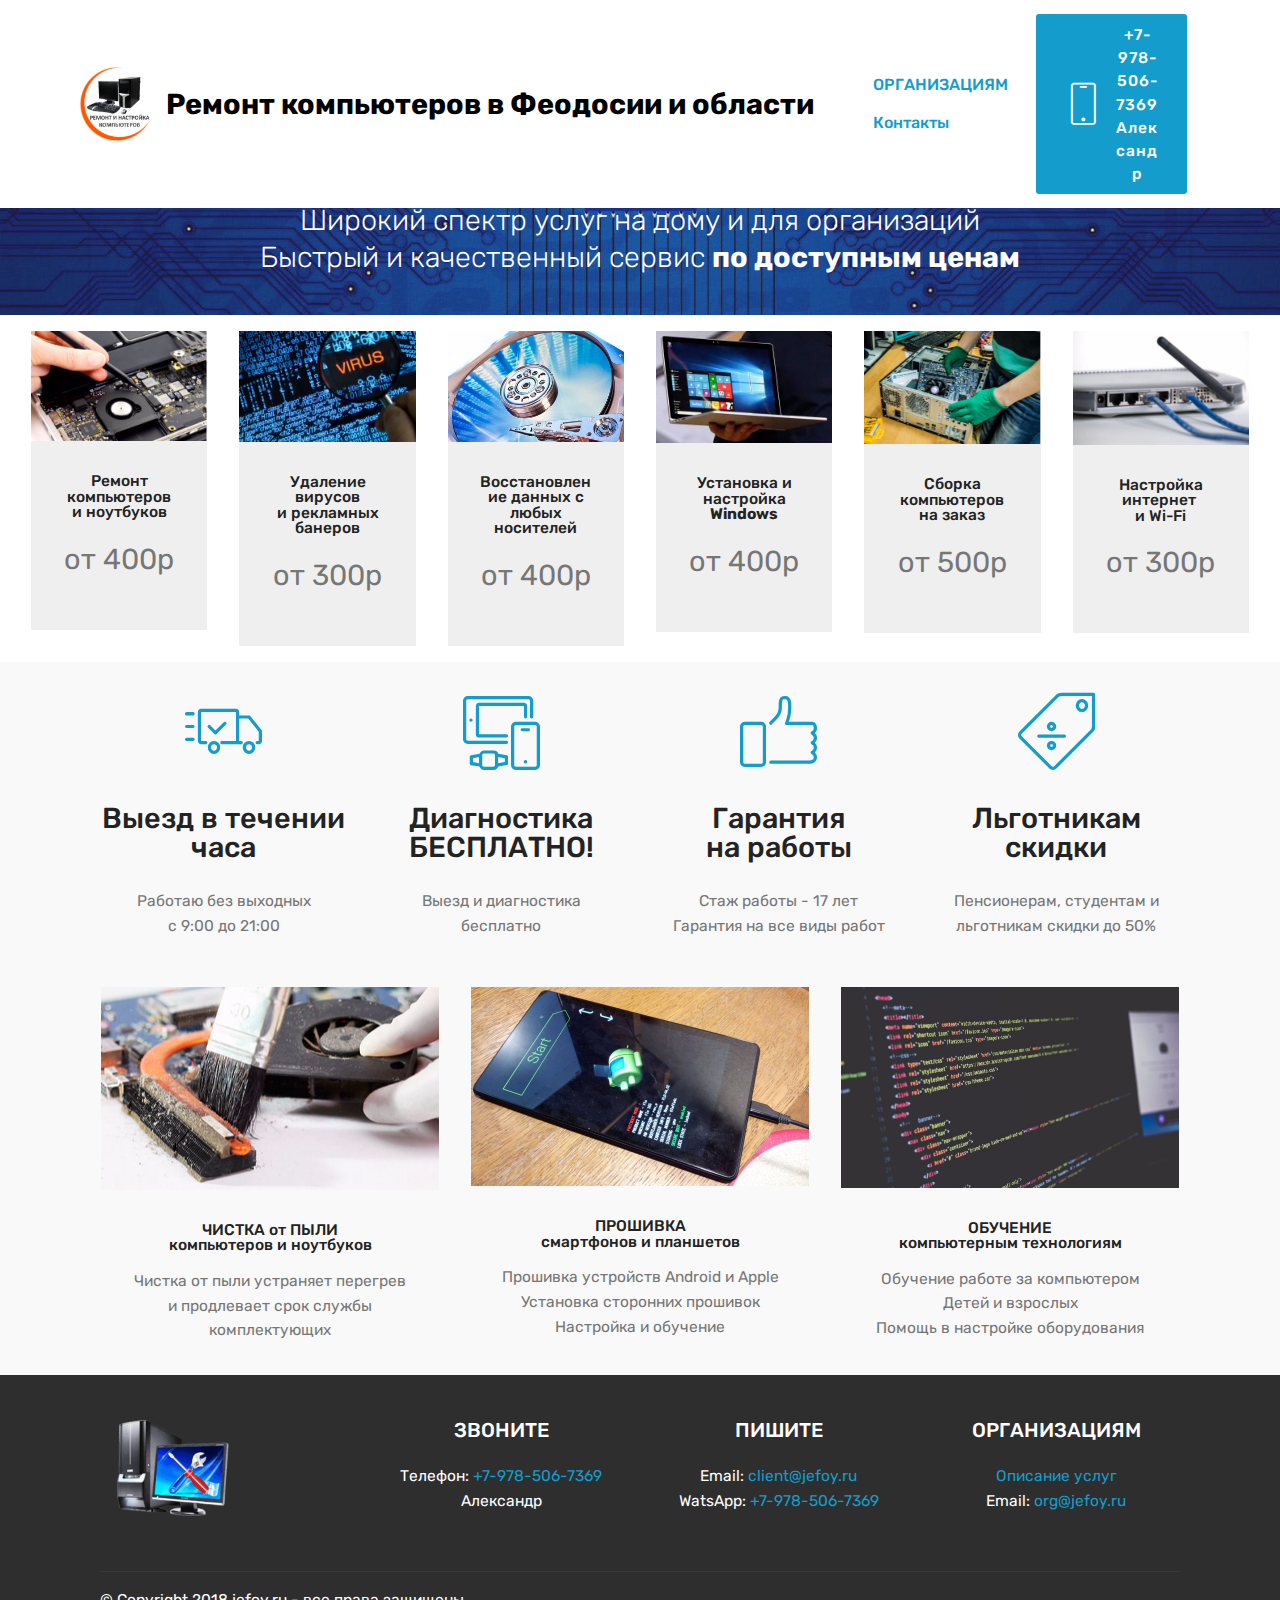
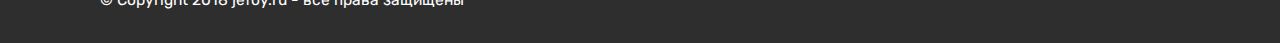
==== index.html @ a914d014 "1" ====
<!DOCTYPE html>
<html >
<head>
  <!-- Site made with Mobirise Website Builder v4.8.7, https://mobirise.com -->
  <meta charset="UTF-8">
  <meta http-equiv="X-UA-Compatible" content="IE=edge">
  <meta name="generator" content="Mobirise v4.8.7, mobirise.com">
  <meta name="viewport" content="width=device-width, initial-scale=1, minimum-scale=1">
  <link rel="shortcut icon" href="assets/images/1-remont-122x122.jpg" type="image/x-icon">
  <meta name="description" content="Компьютерная помощь в Феодосии
Скорая компьютерная помощь
Компьютерный мастер">
  <title>Компьютерная помощь</title>
  <link rel="stylesheet" href="assets/web/assets/mobirise-icons/mobirise-icons.css">
  <link rel="stylesheet" href="assets/tether/tether.min.css">
  <link rel="stylesheet" href="assets/bootstrap/css/bootstrap.min.css">
  <link rel="stylesheet" href="assets/bootstrap/css/bootstrap-grid.min.css">
  <link rel="stylesheet" href="assets/bootstrap/css/bootstrap-reboot.min.css">
  <link rel="stylesheet" href="assets/dropdown/css/style.css">
  <link rel="stylesheet" href="assets/socicon/css/styles.css">
  <link rel="stylesheet" href="assets/theme/css/style.css">
  <link rel="stylesheet" href="assets/mobirise/css/mbr-additional.css" type="text/css">
  
  
  
</head>
<body>
  <section class="menu cid-rbmRLAgHKA" once="menu" id="menu2-8">

    

    <nav class="navbar navbar-expand beta-menu navbar-dropdown align-items-center navbar-toggleable-sm">
        <button class="navbar-toggler navbar-toggler-right" type="button" data-toggle="collapse" data-target="#navbarSupportedContent" aria-controls="navbarSupportedContent" aria-expanded="false" aria-label="Toggle navigation">
            <div class="hamburger">
                <span></span>
                <span></span>
                <span></span>
                <span></span>
            </div>
        </button>
        <div class="menu-logo">
            <div class="navbar-brand">
                <span class="navbar-logo">
                    <a href="http://jefoy.ru">
                        <img src="assets/images/1-remont-122x122.jpg" alt="Компьютерный мастер" title="" style="height: 4.6rem;">
                    </a>
                </span>
                <span class="navbar-caption-wrap"><a class="navbar-caption text-black display-5" href="http://jefoy.ru">Ремонт компьютеров в Феодосии и области</a></span>
            </div>
        </div>
        <div class="collapse navbar-collapse" id="navbarSupportedContent">
            <ul class="navbar-nav nav-dropdown" data-app-modern-menu="true"><li class="nav-item"><a class="nav-link link text-primary display-4" href="org.html">ОРГАНИЗАЦИЯМ<strong></strong></a></li><li class="nav-item">
                    <a class="nav-link link text-primary display-4" href="#bottom">Контакты</a>
                </li></ul>
            <div class="navbar-buttons mbr-section-btn"><a class="btn btn-sm btn-primary display-7" href="tel:+1-234-567-8901"><span class="mbri-mobile mbr-iconfont mbr-iconfont-btn" style="font-size: 42px;"></span>
                    
                    +7-978-506-7369<br>Александр<br></a></div>
        </div>
    </nav>
</section>

<section class="engine"><a href="https://mobirise.info/e">make a website for free</a></section><section class="header1 cid-rbncjBD2Tp" id="header1-g">

    

    <div class="mbr-overlay" style="opacity: 0.2; background-color: rgb(118, 118, 118);">
    </div>

    <div class="container">
        <div class="row justify-content-md-center">
            <div class="mbr-white col-md-10">
                <h1 class="mbr-section-title align-center mbr-bold pb-3 mbr-fonts-style display-2">
                    Частный компьютерный мастер&nbsp;</h1>
                <h3 class="mbr-section-subtitle align-center mbr-light pb-3 mbr-fonts-style display-5">Широкий спектр услуг на дому и для организаций<br>Быстрый и качественный сервис <strong>по доступным ценам</strong><br></h3>
                
                
            </div>
        </div>
    </div>

</section>

<section class="features17 cid-rbmT1hkHRQ" id="features17-a">
    
    

    
    <div class="container-fluid">
        <div class="media-container-row">
            <div class="card p-3 col-12 col-md-6 col-lg-2">
                <div class="card-wrapper">
                    <div class="card-img">
                        <img src="assets/images/remont-noutbuka-1-438x314.jpg" alt="Mobirise" title="">
                    </div>
                    <div class="card-box">
                        <h4 class="card-title pb-3 mbr-fonts-style display-7">
                            Ремонт компьютеров<br>и ноутбуков</h4>
                        <p class="mbr-text mbr-fonts-style display-5">от 400р</p>
                    </div>
                </div>
            </div>

            <div class="card p-3 col-12 col-md-6 col-lg-2">
                <div class="card-wrapper">
                    <div class="card-img">
                        <img src="assets/images/udalenie-virusov-438x274.jpg" alt="Mobirise" title="">
                    </div>
                    <div class="card-box">
                        <h4 class="card-title pb-3 mbr-fonts-style display-7">Удаление вирусов<br>и рекламных банеров</h4>
                        <p class="mbr-text mbr-fonts-style display-5">от 300р</p>
                    </div>
                </div>
            </div>

            <div class="card p-3 col-12 col-md-6 col-lg-2">
                <div class="card-wrapper">
                    <div class="card-img">
                        <img src="assets/images/vosstanovlenie-dannyh-posle-formatirovaniya-1-336x224.jpg" alt="Mobirise" title="">
                    </div>
                    <div class="card-box">
                        <h4 class="card-title pb-3 mbr-fonts-style display-7">
                            Восстановление данных с любых носителей</h4>
                        <p class="mbr-text mbr-fonts-style display-5">от 400р<br></p>
                    </div>
                </div>
            </div>

            <div class="card p-3 col-12 col-md-6 col-lg-2">
                <div class="card-wrapper">
                    <div class="card-img">
                        <img src="assets/images/mobile-high-1q9-1-438x292.jpg" alt="Mobirise" title="">
                    </div>
                    <div class="card-box">
                        <h4 class="card-title pb-3 mbr-fonts-style display-7">
                            Установка и настройка <br><strong>Windows</strong></h4>
                        <p class="mbr-text mbr-fonts-style display-5">
                           от 400р</p>
                    </div>
                </div>
            </div>
            <div class="card p-3 col-12 col-md-6 col-lg-2">
                <div class="card-wrapper">
                    <div class="card-img">
                        <img src="assets/images/66306094-w640-h640-cid226991-pid1381880-fda3c291-8-438x330.jpg" alt="Mobirise" title="">
                    </div>
                    <div class="card-box">
                        <h4 class="card-title pb-3 mbr-fonts-style display-7">Сборка компьютеров<br> на заказ</h4>
                        <p class="mbr-text mbr-fonts-style display-5">
                            от 500р</p>
                    </div>
                </div>
            </div>
            <div class="card p-3 col-12 col-md-6 col-lg-2">
                <div class="card-wrapper">
                    <div class="card-img">
                        <img src="assets/images/home-wifi-router-2-438x298.jpg" alt="Mobirise" title="">
                    </div>
                    <div class="card-box">
                        <h4 class="card-title pb-3 mbr-fonts-style display-7">
                            Настройка интернет&nbsp;<br>и Wi-Fi</h4>
                        <p class="mbr-text mbr-fonts-style display-5">от 300р</p>
                    </div>
                </div>
            </div>
        </div>
    </div>
</section>

<section class="features1 cid-rbn6lUAJ4d" id="features1-e">
    
    

    
    <div class="container">
        <div class="media-container-row">

            <div class="card p-3 col-12 col-md-6 col-lg-3">
                <div class="card-img pb-3">
                    <span class="mbr-iconfont mbri-delivery" style="font-size: 77px;"></span>
                </div>
                <div class="card-box">
                    <h4 class="card-title py-3 mbr-fonts-style display-5">Выезд в течении часа</h4>
                    <p class="mbr-text mbr-fonts-style display-7">Работаю без выходных<br>с 9:00 до 21:00</p>
                </div>
            </div>

            <div class="card p-3 col-12 col-md-6 col-lg-3">
                <div class="card-img pb-3">
                    <span class="mbr-iconfont mbri-devices" style="font-size: 77px;"></span>
                </div>
                <div class="card-box">
                    <h4 class="card-title py-3 mbr-fonts-style display-5">
                        Диагностика<br>БЕСПЛАТНО!</h4>
                    <p class="mbr-text mbr-fonts-style display-7">
                        Выезд и диагностика <br>бесплатно</p>
                </div>
            </div>

            <div class="card p-3 col-12 col-md-6 col-lg-3">
                <div class="card-img pb-3">
                    <span class="mbr-iconfont mbri-like" style="font-size: 77px;"></span>
                </div>
                <div class="card-box">
                    <h4 class="card-title py-3 mbr-fonts-style display-5">
                        Гарантия<br>на работы</h4>
                    <p class="mbr-text mbr-fonts-style display-7">Стаж работы - 17 лет<br>Гарантия на все виды работ</p>
                </div>
            </div>

            <div class="card p-3 col-12 col-md-6 col-lg-3">
                <div class="card-img pb-3">
                    <span class="mbr-iconfont mbri-sale" style="font-size: 77px;"></span>
                </div>
                <div class="card-box">
                    <h4 class="card-title py-3 mbr-fonts-style display-5">
                        Льготникам <br>скидки</h4>
                    <p class="mbr-text mbr-fonts-style display-7">
                       Пенсионерам, студентам и льготникам скидки до 50%</p>
                </div>
            </div>

        </div>

    </div>

</section>

<section class="features2 cid-rbnmAid9f7" id="features2-h">

    

    
    
    <div class="container">
        <div class="media-container-row">
            <div class="card p-3 col-12 col-md-6 col-lg-4">
                <div class="card-wrapper">
                    <div class="card-img">
                        <img src="assets/images/laptop-ciscenje-2-590x300.jpg" alt="Mobirise" title="">
                    </div>
                    <div class="card-box">
                        <h4 class="card-title pb-3 mbr-fonts-style display-7">ЧИСТКА от ПЫЛИ<br>компьютеров и ноутбуков</h4>
                        <p class="mbr-text mbr-fonts-style display-7">Чистка от пыли устраняет перегрев<br>и продлевает срок службы<br>комплектующих</p>
                    </div>
                </div>
            </div>

            <div class="card p-3 col-12 col-md-6 col-lg-4">
                <div class="card-wrapper">
                    <div class="card-img">
                        <img src="assets/images/nexus-fastboot-676x398.jpg" alt="Mobirise" title="">
                    </div>
                    <div class="card-box ">
                        <h4 class="card-title pb-3 mbr-fonts-style display-7">ПРОШИВКА<br>смартфонов и планшетов</h4>
                        <p class="mbr-text mbr-fonts-style display-7">Прошивка устройств Android и Apple<br>Установка сторонних прошивок<br>Настройка и обучение</p>
                    </div>
                </div>
            </div>

            <div class="card p-3 col-12 col-md-6 col-lg-4">
                <div class="card-wrapper">
                    <div class="card-img">
                        <img src="assets/images/03-1.jpg" alt="Mobirise" title="">
                    </div>
                    <div class="card-box">
                        <h4 class="card-title pb-3 mbr-fonts-style display-7">
                            ОБУЧЕНИЕ<br>компьютерным технологиям</h4>
                        <p class="mbr-text mbr-fonts-style display-7">Обучение работе за компьютером<br>Детей и взрослых<br>Помощь в настройке оборудования</p>
                    </div>
                </div>
            </div>

            
        </div>
    </div>
</section>

<section class="cid-rbnVzmNHpx" id="footer1-k">

    

    

    <div class="container">
        <div class="media-container-row content text-white">
            <div class="col-12 col-md-3">
                <div class="media-wrap">
                    <a href="http://jefoy.ru">
                        <img src="assets/images/big-1-206x135.png" alt="Mobirise" title="">
                    </a>
                </div>
            </div>
            <div class="col-12 col-md-3 mbr-fonts-style display-7">
                <h5 class="pb-3">ЗВОНИТЕ</h5>
                <p class="mbr-text">Телефон: <a href="tel:+7-978-506-7369">+7-978-506-7369</a><br>Александр</p>
            </div>
            <div class="col-12 col-md-3 mbr-fonts-style display-7">
                <h5 class="pb-3">
                    ПИШИТЕ</h5>
                <p class="mbr-text">
                    Email: <a href="mailto:client@jefoy.ru">client@jefoy.ru</a><br>WatsApp: <a href="tel:+7-978-506-7369">+7-978-506-7369</a><br><br></p>
            </div>
            <div class="col-12 col-md-3 mbr-fonts-style display-7">
                <h5 class="pb-3">ОРГАНИЗАЦИЯМ</h5>
                <p class="mbr-text"><a href="org.html">Описание услуг</a><br>Email: <a href="mailto:org@jefoy.ru">org@jefoy.ru</a></p>
            </div>
        </div>
        <div class="footer-lower">
            <div class="media-container-row">
                <div class="col-sm-12">
                    <hr>
                </div>
            </div>
            <div class="media-container-row mbr-white">
                <div class="col-sm-6 copyright">
                    <p class="mbr-text mbr-fonts-style display-7">
                        © Copyright 2018 jefoy.ru - все права защищены
                    </p>
                </div>
                <div class="col-md-6">
                    
                </div>
            </div>
        </div>
    </div>
</section>


  <script src="assets/web/assets/jquery/jquery.min.js"></script>
  <script src="assets/popper/popper.min.js"></script>
  <script src="assets/tether/tether.min.js"></script>
  <script src="assets/bootstrap/js/bootstrap.min.js"></script>
  <script src="assets/smoothscroll/smooth-scroll.js"></script>
  <script src="assets/dropdown/js/script.min.js"></script>
  <script src="assets/touchswipe/jquery.touch-swipe.min.js"></script>
  <script src="assets/theme/js/script.js"></script>
  
  
</body>
</html>
---- assets/web/assets/mobirise-icons/mobirise-icons.css ----
@font-face {
  font-family: 'MobiriseIcons';
  src:  url('mobirise-icons.eot?spat4u');
  src:  url('mobirise-icons.eot?spat4u#iefix') format('embedded-opentype'),
    url('mobirise-icons.ttf?spat4u') format('truetype'),
    url('mobirise-icons.woff?spat4u') format('woff'),
    url('mobirise-icons.svg?spat4u#MobiriseIcons') format('svg');
  font-weight: normal;
  font-style: normal;
}

[class^="mbri-"], [class*=" mbri-"] {
  /* use !important to prevent issues with browser extensions that change fonts */
  font-family: MobiriseIcons !important;
  speak: none;
  font-style: normal;
  font-weight: normal;
  font-variant: normal;
  text-transform: none;
  line-height: 1;

  /* Better Font Rendering =========== */
  -webkit-font-smoothing: antialiased;
  -moz-osx-font-smoothing: grayscale;
}

.mbri-add-submenu:before {
  content: "\e900";
}
.mbri-alert:before {
  content: "\e901";
}
.mbri-align-center:before {
  content: "\e902";
}
.mbri-align-justify:before {
  content: "\e903";
}
.mbri-align-left:before {
  content: "\e904";
}
.mbri-align-right:before {
  content: "\e905";
}
.mbri-android:before {
  content: "\e906";
}
.mbri-apple:before {
  content: "\e907";
}
.mbri-arrow-down:before {
  content: "\e908";
}
.mbri-arrow-next:before {
  content: "\e909";
}
.mbri-arrow-prev:before {
  content: "\e90a";
}
.mbri-arrow-up:before {
  content: "\e90b";
}
.mbri-bold:before {
  content: "\e90c";
}
.mbri-bookmark:before {
  content: "\e90d";
}
.mbri-bootstrap:before {
  content: "\e90e";
}
.mbri-briefcase:before {
  content: "\e90f";
}
.mbri-browse:before {
  content: "\e910";
}
.mbri-bulleted-list:before {
  content: "\e911";
}
.mbri-calendar:before {
  content: "\e912";
}
.mbri-camera:before {
  content: "\e913";
}
.mbri-cart-add:before {
  content: "\e914";
}
.mbri-cart-full:before {
  content: "\e915";
}
.mbri-cash:before {
  content: "\e916";
}
.mbri-change-style:before {
  content: "\e917";
}
.mbri-chat:before {
  content: "\e918";
}
.mbri-clock:before {
  content: "\e919";
}
.mbri-close:before {
  content: "\e91a";
}
.mbri-cloud:before {
  content: "\e91b";
}
.mbri-code:before {
  content: "\e91c";
}
.mbri-contact-form:before {
  content: "\e91d";
}
.mbri-credit-card:before {
  content: "\e91e";
}
.mbri-cursor-click:before {
  content: "\e91f";
}
.mbri-cust-feedback:before {
  content: "\e920";
}
.mbri-database:before {
  content: "\e921";
}
.mbri-delivery:before {
  content: "\e922";
}
.mbri-desktop:before {
  content: "\e923";
}
.mbri-devices:before {
  content: "\e924";
}
.mbri-down:before {
  content: "\e925";
}
.mbri-download:before {
  content: "\e989";
}
.mbri-drag-n-drop:before {
  content: "\e927";
}
.mbri-drag-n-drop2:before {
  content: "\e928";
}
.mbri-edit:before {
  content: "\e929";
}
.mbri-edit2:before {
  content: "\e92a";
}
.mbri-error:before {
  content: "\e92b";
}
.mbri-extension:before {
  content: "\e92c";
}
.mbri-features:before {
  content: "\e92d";
}
.mbri-file:before {
  content: "\e92e";
}
.mbri-flag:before {
  content: "\e92f";
}
.mbri-folder:before {
  content: "\e930";
}
.mbri-gift:before {
  content: "\e931";
}
.mbri-github:before {
  content: "\e932";
}
.mbri-globe:before {
  content: "\e933";
}
.mbri-globe-2:before {
  content: "\e934";
}
.mbri-growing-chart:before {
  content: "\e935";
}
.mbri-hearth:before {
  content: "\e936";
}
.mbri-help:before {
  content: "\e937";
}
.mbri-home:before {
  content: "\e938";
}
.mbri-hot-cup:before {
  content: "\e939";
}
.mbri-idea:before {
  content: "\e93a";
}
.mbri-image-gallery:before {
  content: "\e93b";
}
.mbri-image-slider:before {
  content: "\e93c";
}
.mbri-info:before {
  content: "\e93d";
}
.mbri-italic:before {
  content: "\e93e";
}
.mbri-key:before {
  content: "\e93f";
}
.mbri-laptop:before {
  content: "\e940";
}
.mbri-layers:before {
  content: "\e941";
}
.mbri-left-right:before {
  content: "\e942";
}
.mbri-left:before {
  content: "\e943";
}
.mbri-letter:before {
  content: "\e944";
}
.mbri-like:before {
  content: "\e945";
}
.mbri-link:before {
  content: "\e946";
}
.mbri-lock:before {
  content: "\e947";
}
.mbri-login:before {
  content: "\e948";
}
.mbri-logout:before {
  content: "\e949";
}
.mbri-magic-stick:before {
  content: "\e94a";
}
.mbri-map-pin:before {
  content: "\e94b";
}
.mbri-menu:before {
  content: "\e94c";
}
.mbri-mobile:before {
  content: "\e94d";
}
.mbri-mobile2:before {
  content: "\e94e";
}
.mbri-mobirise:before {
  content: "\e94f";
}
.mbri-more-horizontal:before {
  content: "\e950";
}
.mbri-more-vertical:before {
  content: "\e951";
}
.mbri-music:before {
  content: "\e952";
}
.mbri-new-file:before {
  content: "\e953";
}
.mbri-numbered-list:before {
  content: "\e954";
}
.mbri-opened-folder:before {
  content: "\e955";
}
.mbri-pages:before {
  content: "\e956";
}
.mbri-paper-plane:before {
  content: "\e957";
}
.mbri-paperclip:before {
  content: "\e958";
}
.mbri-photo:before {
  content: "\e959";
}
.mbri-photos:before {
  content: "\e95a";
}
.mbri-pin:before {
  content: "\e95b";
}
.mbri-play:before {
  content: "\e95c";
}
.mbri-plus:before {
  content: "\e95d";
}
.mbri-preview:before {
  content: "\e95e";
}
.mbri-print:before {
  content: "\e95f";
}
.mbri-protect:before {
  content: "\e960";
}
.mbri-question:before {
  content: "\e961";
}
.mbri-quote-left:before {
  content: "\e962";
}
.mbri-quote-right:before {
  content: "\e963";
}
.mbri-refresh:before {
  content: "\e964";
}
.mbri-responsive:before {
  content: "\e965";
}
.mbri-right:before {
  content: "\e966";
}
.mbri-rocket:before {
  content: "\e967";
}
.mbri-sad-face:before {
  content: "\e968";
}
.mbri-sale:before {
  content: "\e969";
}
.mbri-save:before {
  content: "\e96a";
}
.mbri-search:before {
  content: "\e96b";
}
.mbri-setting:before {
  content: "\e96c";
}
.mbri-setting2:before {
  content: "\e96d";
}
.mbri-setting3:before {
  content: "\e96e";
}
.mbri-share:before {
  content: "\e96f";
}
.mbri-shopping-bag:before {
  content: "\e970";
}
.mbri-shopping-basket:before {
  content: "\e971";
}
.mbri-shopping-cart:before {
  content: "\e972";
}
.mbri-sites:before {
  content: "\e973";
}
.mbri-smile-face:before {
  content: "\e974";
}
.mbri-speed:before {
  content: "\e975";
}
.mbri-star:before {
  content: "\e976";
}
.mbri-success:before {
  content: "\e977";
}
.mbri-sun:before {
  content: "\e978";
}
.mbri-sun2:before {
  content: "\e979";
}
.mbri-tablet:before {
  content: "\e97a";
}
.mbri-tablet-vertical:before {
  content: "\e97b";
}
.mbri-target:before {
  content: "\e97c";
}
.mbri-timer:before {
  content: "\e97d";
}
.mbri-to-ftp:before {
  content: "\e97e";
}
.mbri-to-local-drive:before {
  content: "\e97f";
}
.mbri-touch-swipe:before {
  content: "\e980";
}
.mbri-touch:before {
  content: "\e981";
}
.mbri-trash:before {
  content: "\e982";
}
.mbri-underline:before {
  content: "\e983";
}
.mbri-unlink:before {
  content: "\e984";
}
.mbri-unlock:before {
  content: "\e985";
}
.mbri-up-down:before {
  content: "\e986";
}
.mbri-up:before {
  content: "\e987";
}
.mbri-update:before {
  content: "\e988";
}
.mbri-upload:before {
 content: "\e926"; 
}
.mbri-user:before {
  content: "\e98a";
}
.mbri-user2:before {
  content: "\e98b";
}
.mbri-users:before {
  content: "\e98c";
}
.mbri-video:before {
  content: "\e98d";
}
.mbri-video-play:before {
  content: "\e98e";
}
.mbri-watch:before {
  content: "\e98f";
}
.mbri-website-theme:before {
  content: "\e990";
}
.mbri-wifi:before {
  content: "\e991";
}
.mbri-windows:before {
  content: "\e992";
}
.mbri-zoom-out:before {
  content: "\e993";
}
.mbri-redo:before {
  content: "\e994";
}
.mbri-undo:before {
  content: "\e995";
}
---- assets/dropdown/css/style.css ----
.navbar-dropdown {
  left: 0;
  padding: 0;
  position: absolute;
  right: 0;
  top: 0;
  transition: all 0.45s ease;
  z-index: 1030;
  background: #282828; }
  .navbar-dropdown .navbar-logo {
    margin-right: 0.8rem;
    transition: margin 0.3s ease-in-out;
    vertical-align: middle; }
    .navbar-dropdown .navbar-logo img {
      height: 3.125rem;
      transition: all 0.3s ease-in-out; }
    .navbar-dropdown .navbar-logo.mbr-iconfont {
      font-size: 3.125rem;
      line-height: 3.125rem; }
  .navbar-dropdown .navbar-caption {
    font-weight: 700;
    white-space: normal;
    vertical-align: -4px;
    line-height: 3.125rem !important; }
    .navbar-dropdown .navbar-caption, .navbar-dropdown .navbar-caption:hover {
      color: inherit;
      text-decoration: none; }
  .navbar-dropdown .mbr-iconfont + .navbar-caption {
    vertical-align: -1px; }
  .navbar-dropdown.navbar-fixed-top {
    position: fixed; }
  .navbar-dropdown .navbar-brand span {
    vertical-align: -4px; }
  .navbar-dropdown.bg-color.transparent {
    background: none; }
  .navbar-dropdown.navbar-short .navbar-brand {
    padding: 0.625rem 0; }
    .navbar-dropdown.navbar-short .navbar-brand span {
      vertical-align: -1px; }
  .navbar-dropdown.navbar-short .navbar-caption {
    line-height: 2.375rem !important;
    vertical-align: -2px; }
  .navbar-dropdown.navbar-short .navbar-logo {
    margin-right: 0.5rem; }
    .navbar-dropdown.navbar-short .navbar-logo img {
      height: 2.375rem; }
    .navbar-dropdown.navbar-short .navbar-logo.mbr-iconfont {
      font-size: 2.375rem;
      line-height: 2.375rem; }
  .navbar-dropdown.navbar-short .mbr-table-cell {
    height: 3.625rem; }
  .navbar-dropdown .navbar-close {
    left: 0.6875rem;
    position: fixed;
    top: 0.75rem;
    z-index: 1000; }
  .navbar-dropdown .hamburger-icon {
    content: "";
    display: inline-block;
    vertical-align: middle;
    width: 16px;
    -webkit-box-shadow: 0 -6px 0 1px #282828,0 0 0 1px #282828,0 6px 0 1px #282828;
    -moz-box-shadow: 0 -6px 0 1px #282828,0 0 0 1px #282828,0 6px 0 1px #282828;
    box-shadow: 0 -6px 0 1px #282828,0 0 0 1px #282828,0 6px 0 1px #282828; }

.dropdown-menu .dropdown-toggle[data-toggle="dropdown-submenu"]::after {
  border-bottom: 0.35em solid transparent;
  border-left: 0.35em solid;
  border-right: 0;
  border-top: 0.35em solid transparent;
  margin-left: 0.3rem; }

.dropdown-menu .dropdown-item:focus {
  outline: 0; }

.nav-dropdown {
  font-size: 0.75rem;
  font-weight: 500;
  height: auto !important; }
  .nav-dropdown .nav-btn {
    padding-left: 1rem; }
  .nav-dropdown .link {
    margin: .667em 1.667em;
    font-weight: 500;
    padding: 0;
    transition: color .2s ease-in-out; }
    .nav-dropdown .link.dropdown-toggle {
      margin-right: 2.583em; }
      .nav-dropdown .link.dropdown-toggle::after {
        margin-left: .25rem;
        border-top: 0.35em solid;
        border-right: 0.35em solid transparent;
        border-left: 0.35em solid transparent;
        border-bottom: 0; }
      .nav-dropdown .link.dropdown-toggle[aria-expanded="true"] {
        margin: 0;
        padding: 0.667em 3.263em  0.667em 1.667em; }
  .nav-dropdown .link::after,
  .nav-dropdown .dropdown-item::after {
    color: inherit; }
  .nav-dropdown .btn {
    font-size: 0.75rem;
    font-weight: 700;
    letter-spacing: 0;
    margin-bottom: 0;
    padding-left: 1.25rem;
    padding-right: 1.25rem; }
  .nav-dropdown .dropdown-menu {
    border-radius: 0;
    border: 0;
    left: 0;
    margin: 0;
    padding-bottom: 1.25rem;
    padding-top: 1.25rem;
    position: relative; }
  .nav-dropdown .dropdown-submenu {
    margin-left: 0.125rem;
    top: 0; }
  .nav-dropdown .dropdown-item {
    font-weight: 500;
    line-height: 2;
    padding: 0.3846em 4.615em 0.3846em 1.5385em;
    position: relative;
    transition: color .2s ease-in-out, background-color .2s ease-in-out; }
    .nav-dropdown .dropdown-item::after {
      margin-top: -0.3077em;
      position: absolute;
      right: 1.1538em;
      top: 50%; }
    .nav-dropdown .dropdown-item:focus, .nav-dropdown .dropdown-item:hover {
      background: none; }

@media (max-width: 767px) {
  .nav-dropdown.navbar-toggleable-sm {
    bottom: 0;
    display: none;
    left: 0;
    overflow-x: hidden;
    position: fixed;
    top: 0;
    transform: translateX(-100%);
    -ms-transform: translateX(-100%);
    -webkit-transform: translateX(-100%);
    width: 18.75rem;
    z-index: 999; } }
.nav-dropdown.navbar-toggleable-xl {
  bottom: 0;
  display: none;
  left: 0;
  overflow-x: hidden;
  position: fixed;
  top: 0;
  transform: translateX(-100%);
  -ms-transform: translateX(-100%);
  -webkit-transform: translateX(-100%);
  width: 18.75rem;
  z-index: 999; }

.nav-dropdown-sm {
  display: block !important;
  overflow-x: hidden;
  overflow: auto;
  padding-top: 3.875rem; }
  .nav-dropdown-sm::after {
    content: "";
    display: block;
    height: 3rem;
    width: 100%; }
  .nav-dropdown-sm.collapse.in ~ .navbar-close {
    display: block !important; }
  .nav-dropdown-sm.collapsing, .nav-dropdown-sm.collapse.in {
    transform: translateX(0);
    -ms-transform: translateX(0);
    -webkit-transform: translateX(0);
    transition: all 0.25s ease-out;
    -webkit-transition: all 0.25s ease-out;
    background: #282828; }
  .nav-dropdown-sm.collapsing[aria-expanded="false"] {
    transform: translateX(-100%);
    -ms-transform: translateX(-100%);
    -webkit-transform: translateX(-100%); }
  .nav-dropdown-sm .nav-item {
    display: block;
    margin-left: 0 !important;
    padding-left: 0; }
  .nav-dropdown-sm .link,
  .nav-dropdown-sm .dropdown-item {
    border-top: 1px dotted rgba(255, 255, 255, 0.1);
    font-size: 0.8125rem;
    line-height: 1.6;
    margin: 0 !important;
    padding: 0.875rem 2.4rem 0.875rem 1.5625rem !important;
    position: relative;
    white-space: normal; }
    .nav-dropdown-sm .link:focus, .nav-dropdown-sm .link:hover,
    .nav-dropdown-sm .dropdown-item:focus,
    .nav-dropdown-sm .dropdown-item:hover {
      background: rgba(0, 0, 0, 0.2) !important;
      color: #c0a375; }
  .nav-dropdown-sm .nav-btn {
    position: relative;
    padding: 1.5625rem 1.5625rem 0 1.5625rem; }
    .nav-dropdown-sm .nav-btn::before {
      border-top: 1px dotted rgba(255, 255, 255, 0.1);
      content: "";
      left: 0;
      position: absolute;
      top: 0;
      width: 100%; }
    .nav-dropdown-sm .nav-btn + .nav-btn {
      padding-top: 0.625rem; }
      .nav-dropdown-sm .nav-btn + .nav-btn::before {
        display: none; }
  .nav-dropdown-sm .btn {
    padding: 0.625rem 0; }
  .nav-dropdown-sm .dropdown-toggle[data-toggle="dropdown-submenu"]::after {
    margin-left: .25rem;
    border-top: 0.35em solid;
    border-right: 0.35em solid transparent;
    border-left: 0.35em solid transparent;
    border-bottom: 0; }
  .nav-dropdown-sm .dropdown-toggle[data-toggle="dropdown-submenu"][aria-expanded="true"]::after {
    border-top: 0;
    border-right: 0.35em solid transparent;
    border-left: 0.35em solid transparent;
    border-bottom: 0.35em solid; }
  .nav-dropdown-sm .dropdown-menu {
    margin: 0;
    padding: 0;
    position: relative;
    top: 0;
    left: 0;
    width: 100%;
    border: 0;
    float: none;
    border-radius: 0;
    background: none; }
  .nav-dropdown-sm .dropdown-submenu {
    left: 100%;
    margin-left: 0.125rem;
    margin-top: -1.25rem;
    top: 0; }

.navbar-toggleable-sm .nav-dropdown .dropdown-menu {
  position: absolute; }

.navbar-toggleable-sm .nav-dropdown .dropdown-submenu {
  left: 100%;
  margin-left: 0.125rem;
  margin-top: -1.25rem;
  top: 0; }

.navbar-toggleable-sm.opened .nav-dropdown .dropdown-menu {
  position: relative; }

.navbar-toggleable-sm.opened .nav-dropdown .dropdown-submenu {
  left: 0;
  margin-left: 00rem;
  margin-top: 0rem;
  top: 0; }

.is-builder .nav-dropdown.collapsing {
  transition: none !important; }

/*# sourceMappingURL=style.css.map */
---- assets/socicon/css/styles.css ----
@charset "UTF-8";

@font-face {
  font-family: "socicon";
  src:url("../fonts/socicon.eot");
  src:url("../fonts/socicon.eot?#iefix") format("embedded-opentype"),
    url("../fonts/socicon.woff") format("woff"),
    url("../fonts/socicon.ttf") format("truetype"),
    url("../fonts/socicon.svg#socicon") format("svg");
  font-weight: normal;
  font-style: normal;

}

[data-icon]:before {
  font-family: "socicon" !important;
  content: attr(data-icon);
  font-style: normal !important;
  font-weight: normal !important;
  font-variant: normal !important;
  text-transform: none !important;
  speak: none;
  line-height: 1;
  -webkit-font-smoothing: antialiased;
  -moz-osx-font-smoothing: grayscale;
}

[class^="socicon-"]:before,
[class*=" socicon-"]:before {
  font-family: "socicon" !important;
  font-style: normal !important;
  font-weight: normal !important;
  font-variant: normal !important;
  text-transform: none !important;
  speak: none;
  line-height: 1;
  -webkit-font-smoothing: antialiased;
  -moz-osx-font-smoothing: grayscale;
}

.socicon-modelmayhem:before {
  content: "\e000";
}
.socicon-mixcloud:before {
  content: "\e001";
}
.socicon-drupal:before {
  content: "\e002";
}
.socicon-swarm:before {
  content: "\e003";
}
.socicon-istock:before {
  content: "\e004";
}
.socicon-yammer:before {
  content: "\e005";
}
.socicon-ello:before {
  content: "\e006";
}
.socicon-stackoverflow:before {
  content: "\e007";
}
.socicon-persona:before {
  content: "\e008";
}
.socicon-triplej:before {
  content: "\e009";
}
.socicon-houzz:before {
  content: "\e00a";
}
.socicon-rss:before {
  content: "\e00b";
}
.socicon-paypal:before {
  content: "\e00c";
}
.socicon-odnoklassniki:before {
  content: "\e00d";
}
.socicon-airbnb:before {
  content: "\e00e";
}
.socicon-periscope:before {
  content: "\e00f";
}
.socicon-outlook:before {
  content: "\e010";
}
.socicon-coderwall:before {
  content: "\e011";
}
.socicon-tripadvisor:before {
  content: "\e012";
}
.socicon-appnet:before {
  content: "\e013";
}
.socicon-goodreads:before {
  content: "\e014";
}
.socicon-tripit:before {
  content: "\e015";
}
.socicon-lanyrd:before {
  content: "\e016";
}
.socicon-slideshare:before {
  content: "\e017";
}
.socicon-buffer:before {
  content: "\e018";
}
.socicon-disqus:before {
  content: "\e019";
}
.socicon-vkontakte:before {
  content: "\e01a";
}
.socicon-whatsapp:before {
  content: "\e01b";
}
.socicon-patreon:before {
  content: "\e01c";
}
.socicon-storehouse:before {
  content: "\e01d";
}
.socicon-pocket:before {
  content: "\e01e";
}
.socicon-mail:before {
  content: "\e01f";
}
.socicon-blogger:before {
  content: "\e020";
}
.socicon-technorati:before {
  content: "\e021";
}
.socicon-reddit:before {
  content: "\e022";
}
.socicon-dribbble:before {
  content: "\e023";
}
.socicon-stumbleupon:before {
  content: "\e024";
}
.socicon-digg:before {
  content: "\e025";
}
.socicon-envato:before {
  content: "\e026";
}
.socicon-behance:before {
  content: "\e027";
}
.socicon-delicious:before {
  content: "\e028";
}
.socicon-deviantart:before {
  content: "\e029";
}
.socicon-forrst:before {
  content: "\e02a";
}
.socicon-play:before {
  content: "\e02b";
}
.socicon-zerply:before {
  content: "\e02c";
}
.socicon-wikipedia:before {
  content: "\e02d";
}
.socicon-apple:before {
  content: "\e02e";
}
.socicon-flattr:before {
  content: "\e02f";
}
.socicon-github:before {
  content: "\e030";
}
.socicon-renren:before {
  content: "\e031";
}
.socicon-friendfeed:before {
  content: "\e032";
}
.socicon-newsvine:before {
  content: "\e033";
}
.socicon-identica:before {
  content: "\e034";
}
.socicon-bebo:before {
  content: "\e035";
}
.socicon-zynga:before {
  content: "\e036";
}
.socicon-steam:before {
  content: "\e037";
}
.socicon-xbox:before {
  content: "\e038";
}
.socicon-windows:before {
  content: "\e039";
}
.socicon-qq:before {
  content: "\e03a";
}
.socicon-douban:before {
  content: "\e03b";
}
.socicon-meetup:before {
  content: "\e03c";
}
.socicon-playstation:before {
  content: "\e03d";
}
.socicon-android:before {
  content: "\e03e";
}
.socicon-snapchat:before {
  content: "\e03f";
}
.socicon-twitter:before {
  content: "\e040";
}
.socicon-facebook:before {
  content: "\e041";
}
.socicon-googleplus:before {
  content: "\e042";
}
.socicon-pinterest:before {
  content: "\e043";
}
.socicon-foursquare:before {
  content: "\e044";
}
.socicon-yahoo:before {
  content: "\e045";
}
.socicon-skype:before {
  content: "\e046";
}
.socicon-yelp:before {
  content: "\e047";
}
.socicon-feedburner:before {
  content: "\e048";
}
.socicon-linkedin:before {
  content: "\e049";
}
.socicon-viadeo:before {
  content: "\e04a";
}
.socicon-xing:before {
  content: "\e04b";
}
.socicon-myspace:before {
  content: "\e04c";
}
.socicon-soundcloud:before {
  content: "\e04d";
}
.socicon-spotify:before {
  content: "\e04e";
}
.socicon-grooveshark:before {
  content: "\e04f";
}
.socicon-lastfm:before {
  content: "\e050";
}
.socicon-youtube:before {
  content: "\e051";
}
.socicon-vimeo:before {
  content: "\e052";
}
.socicon-dailymotion:before {
  content: "\e053";
}
.socicon-vine:before {
  content: "\e054";
}
.socicon-flickr:before {
  content: "\e055";
}
.socicon-500px:before {
  content: "\e056";
}
.socicon-wordpress:before {
  content: "\e058";
}
.socicon-tumblr:before {
  content: "\e059";
}
.socicon-twitch:before {
  content: "\e05a";
}
.socicon-8tracks:before {
  content: "\e05b";
}
.socicon-amazon:before {
  content: "\e05c";
}
.socicon-icq:before {
  content: "\e05d";
}
.socicon-smugmug:before {
  content: "\e05e";
}
.socicon-ravelry:before {
  content: "\e05f";
}
.socicon-weibo:before {
  content: "\e060";
}
.socicon-baidu:before {
  content: "\e061";
}
.socicon-angellist:before {
  content: "\e062";
}
.socicon-ebay:before {
  content: "\e063";
}
.socicon-imdb:before {
  content: "\e064";
}
.socicon-stayfriends:before {
  content: "\e065";
}
.socicon-residentadvisor:before {
  content: "\e066";
}
.socicon-google:before {
  content: "\e067";
}
.socicon-yandex:before {
  content: "\e068";
}
.socicon-sharethis:before {
  content: "\e069";
}
.socicon-bandcamp:before {
  content: "\e06a";
}
.socicon-itunes:before {
  content: "\e06b";
}
.socicon-deezer:before {
  content: "\e06c";
}
.socicon-telegram:before {
  content: "\e06e";
}
.socicon-openid:before {
  content: "\e06f";
}
.socicon-amplement:before {
  content: "\e070";
}
.socicon-viber:before {
  content: "\e071";
}
.socicon-zomato:before {
  content: "\e072";
}
.socicon-draugiem:before {
  content: "\e074";
}
.socicon-endomodo:before {
  content: "\e075";
}
.socicon-filmweb:before {
  content: "\e076";
}
.socicon-stackexchange:before {
  content: "\e077";
}
.socicon-wykop:before {
  content: "\e078";
}
.socicon-teamspeak:before {
  content: "\e079";
}
.socicon-teamviewer:before {
  content: "\e07a";
}
.socicon-ventrilo:before {
  content: "\e07b";
}
.socicon-younow:before {
  content: "\e07c";
}
.socicon-raidcall:before {
  content: "\e07d";
}
.socicon-mumble:before {
  content: "\e07e";
}
.socicon-medium:before {
  content: "\e06d";
}
.socicon-bebee:before {
  content: "\e07f";
}
.socicon-hitbox:before {
  content: "\e080";
}
.socicon-reverbnation:before {
  content: "\e081";
}
.socicon-formulr:before {
  content: "\e082";
}
.socicon-instagram:before {
  content: "\e057";
}
.socicon-battlenet:before {
  content: "\e083";
}
.socicon-chrome:before {
  content: "\e084";
}
.socicon-discord:before {
  content: "\e086";
}
.socicon-issuu:before {
  content: "\e087";
}
.socicon-macos:before {
  content: "\e088";
}
.socicon-firefox:before {
  content: "\e089";
}
.socicon-opera:before {
  content: "\e08d";
}
.socicon-keybase:before {
  content: "\e090";
}
.socicon-alliance:before {
  content: "\e091";
}
.socicon-livejournal:before {
  content: "\e092";
}
.socicon-googlephotos:before {
  content: "\e093";
}
.socicon-horde:before {
  content: "\e094";
}
.socicon-etsy:before {
  content: "\e095";
}
.socicon-zapier:before {
  content: "\e096";
}
.socicon-google-scholar:before {
  content: "\e097";
}
.socicon-researchgate:before {
  content: "\e098";
}
.socicon-wechat:before {
  content: "\e099";
}
.socicon-strava:before {
  content: "\e09a";
}
.socicon-line:before {
  content: "\e09b";
}
.socicon-lyft:before {
  content: "\e09c";
}
.socicon-uber:before {
  content: "\e09d";
}
.socicon-songkick:before {
  content: "\e09e";
}
.socicon-viewbug:before {
  content: "\e09f";
}
.socicon-googlegroups:before {
  content: "\e0a0";
}
.socicon-quora:before {
  content: "\e073";
}
.socicon-diablo:before {
  content: "\e085";
}
.socicon-blizzard:before {
  content: "\e0a1";
}
.socicon-hearthstone:before {
  content: "\e08b";
}
.socicon-heroes:before {
  content: "\e08a";
}
.socicon-overwatch:before {
  content: "\e08c";
}
.socicon-warcraft:before {
  content: "\e08e";
}
.socicon-starcraft:before {
  content: "\e08f";
}
.socicon-beam:before {
  content: "\e0a2";
}
.socicon-curse:before {
  content: "\e0a3";
}
.socicon-player:before {
  content: "\e0a4";
}
.socicon-streamjar:before {
  content: "\e0a5";
}
.socicon-nintendo:before {
  content: "\e0a6";
}
.socicon-hellocoton:before {
  content: "\e0a7";
}
---- assets/theme/css/style.css ----
/*!
 * Mobirise v4 theme (https://mobirise.com/)
 * Copyright 2017 Mobirise
 */
section {
  background-color: #eeeeee; }

section,
.container,
.container-fluid {
  position: relative;
  word-wrap: break-word; }

a.mbr-iconfont:hover {
  text-decoration: none; }

.article .lead p, .article .lead ul, .article .lead ol, .article .lead pre, .article .lead blockquote {
  margin-bottom: 0; }

a {
  font-style: normal;
  font-weight: 400;
  cursor: pointer; }
  a, a:hover {
    text-decoration: none; }

figure {
  margin-bottom: 0; }

body {
  color: #232323; }

h1, h2, h3, h4, h5, h6,
.h1, .h2, .h3, .h4, .h5, .h6,
.display-1, .display-2, .display-3, .display-4 {
  line-height: 1;
  word-break: break-word;
  word-wrap: break-word; }

b, strong {
  font-weight: bold; }

blockquote {
  padding: 10px 0 10px 20px;
  position: relative;
  border-left: 2px solid;
  border-color: #ff3366; }

input:-webkit-autofill, input:-webkit-autofill:hover, input:-webkit-autofill:focus, input:-webkit-autofill:active {
  transition-delay: 9999s;
  transition-property: background-color, color; }

textarea[type="hidden"] {
  display: none; }

body {
  position: relative; }

section {
  background-position: 50% 50%;
  background-repeat: no-repeat;
  background-size: cover; }
  section .mbr-background-video,
  section .mbr-background-video-preview {
    position: absolute;
    bottom: 0;
    left: 0;
    right: 0;
    top: 0; }

.hidden {
  visibility: hidden; }

.mbr-z-index20 {
  z-index: 20; }

/*! Base colors */
.mbr-white {
  color: #ffffff; }

.mbr-black {
  color: #000000; }

.mbr-bg-white {
  background-color: #ffffff; }

.mbr-bg-black {
  background-color: #000000; }

/*! Text-aligns */
.align-left {
  text-align: left; }

.align-center {
  text-align: center; }

.align-right {
  text-align: right; }

@media (max-width: 767px) {
  .align-left, .align-center, .align-right, .mbr-section-btn, .mbr-section-title {
    text-align: center; } }
/*! Font-weight  */
.mbr-light {
  font-weight: 300; }

.mbr-regular {
  font-weight: 400; }

.mbr-semibold {
  font-weight: 500; }

.mbr-bold {
  font-weight: 700; }

/*! Media  */
.media-size-item {
  -webkit-flex: 1 1 auto;
  -moz-flex: 1 1 auto;
  -ms-flex: 1 1 auto;
  -o-flex: 1 1 auto;
  flex: 1 1 auto; }

.media-content {
  -webkit-flex-basis: 100%;
  flex-basis: 100%; }

.media-container-row {
  display: -ms-flexbox;
  display: -webkit-flex;
  display: flex;
  -webkit-flex-direction: row;
  -ms-flex-direction: row;
  flex-direction: row;
  -webkit-flex-wrap: wrap;
  -ms-flex-wrap: wrap;
  flex-wrap: wrap;
  -webkit-justify-content: center;
  -ms-flex-pack: center;
  justify-content: center;
  -webkit-align-content: center;
  -ms-flex-line-pack: center;
  align-content: center;
  -webkit-align-items: start;
  -ms-flex-align: start;
  align-items: start; }
  .media-container-row .media-size-item {
    width: 400px; }

.media-container-column {
  display: -ms-flexbox;
  display: -webkit-flex;
  display: flex;
  -webkit-flex-direction: column;
  -ms-flex-direction: column;
  flex-direction: column;
  -webkit-flex-wrap: wrap;
  -ms-flex-wrap: wrap;
  flex-wrap: wrap;
  -webkit-justify-content: center;
  -ms-flex-pack: center;
  justify-content: center;
  -webkit-align-content: center;
  -ms-flex-line-pack: center;
  align-content: center;
  -webkit-align-items: stretch;
  -ms-flex-align: stretch;
  align-items: stretch; }
  .media-container-column > * {
    width: 100%; }

@media (min-width: 992px) {
  .media-container-row {
    -webkit-flex-wrap: nowrap;
    -ms-flex-wrap: nowrap;
    flex-wrap: nowrap; } }
figure {
  overflow: hidden; }

figure[mbr-media-size] {
  transition: width 0.1s; }

.mbr-figure img, .mbr-figure iframe {
  display: block;
  width: 100%; }

.card {
  background-color: transparent;
  border: none; }

.card-img {
  text-align: center;
  flex-shrink: 0;
  -webkit-flex-shrink: 0; }

.media {
  max-width: 100%;
  margin: 0 auto; }

.mbr-figure {
  -ms-flex-item-align: center;
  -ms-grid-row-align: center;
  -webkit-align-self: center;
  align-self: center; }

.media-container > div {
  max-width: 100%; }

.mbr-figure img, .card-img img {
  width: 100%; }

@media (max-width: 991px) {
  .media-size-item {
    width: auto !important; }

  .media {
    width: auto; }

  .mbr-figure {
    width: 100% !important; } }
/*! Buttons */
.mbr-section-btn {
  margin-left: -.25rem;
  margin-right: -.25rem;
  font-size: 0; }

nav .mbr-section-btn {
  margin-left: 0rem;
  margin-right: 0rem; }

/*! Btn icon margin */
.btn .mbr-iconfont, .btn.btn-sm .mbr-iconfont {
  cursor: pointer;
  margin-right: 0.5rem; }

.btn.btn-md .mbr-iconfont, .btn.btn-md .mbr-iconfont {
  margin-right: 0.8rem; }

.mbr-regular {
  font-weight: 400; }

.mbr-semibold {
  font-weight: 500; }

.mbr-bold {
  font-weight: 700; }

[type="submit"] {
  -webkit-appearance: none; }

/*! Full-screen */
.mbr-fullscreen .mbr-overlay {
  min-height: 100vh; }

.mbr-fullscreen {
  display: flex;
  display: -webkit-flex;
  display: -moz-flex;
  display: -ms-flex;
  display: -o-flex;
  align-items: center;
  -webkit-align-items: center;
  min-height: 100vh;
  padding-top: 3rem;
  padding-bottom: 3rem; }

/*! Map */
.map {
  height: 25rem;
  position: relative; }
  .map iframe {
    width: 100%;
    height: 100%; }

/* Form */
.form-asterisk {
  font-family: initial;
  position: absolute;
  top: -2px;
  font-weight: normal; }

/*! Scroll to top arrow */
.mbr-arrow-up {
  bottom: 25px;
  right: 90px;
  position: fixed;
  text-align: right;
  z-index: 5000;
  color: #ffffff;
  font-size: 32px;
  transform: rotate(180deg);
  -webkit-transform: rotate(180deg); }

.mbr-arrow-up a {
  background: rgba(0, 0, 0, 0.2);
  border-radius: 3px;
  color: #fff;
  display: inline-block;
  height: 60px;
  width: 60px;
  outline-style: none !important;
  position: relative;
  text-decoration: none;
  transition: all .3s ease-in-out;
  cursor: pointer;
  text-align: center; }
  .mbr-arrow-up a:hover {
    background-color: rgba(0, 0, 0, 0.4); }
  .mbr-arrow-up a i {
    line-height: 60px; }

.mbr-arrow-up-icon {
  display: block;
  color: #fff; }

.mbr-arrow-up-icon::before {
  content: "\203a";
  display: inline-block;
  font-family: serif;
  font-size: 32px;
  line-height: 1;
  font-style: normal;
  position: relative;
  top: 6px;
  left: -4px;
  -webkit-transform: rotate(-90deg);
  transform: rotate(-90deg); }

/*! Arrow Down */
.mbr-arrow {
  position: absolute;
  bottom: 45px;
  left: 50%;
  width: 60px;
  height: 60px;
  cursor: pointer;
  background-color: rgba(80, 80, 80, 0.5);
  border-radius: 50%;
  -webkit-transform: translateX(-50%);
  transform: translateX(-50%); }
  .mbr-arrow > a {
    display: inline-block;
    text-decoration: none;
    outline-style: none;
    -webkit-animation: arrowdown 1.7s ease-in-out infinite;
    animation: arrowdown 1.7s ease-in-out infinite; }
    .mbr-arrow > a > i {
      position: absolute;
      top: -2px;
      left: 15px;
      font-size: 2rem; }

@keyframes arrowdown {
  0% {
    transform: translateY(0px);
    -webkit-transform: translateY(0px); }
  50% {
    transform: translateY(-5px);
    -webkit-transform: translateY(-5px); }
  100% {
    transform: translateY(0px);
    -webkit-transform: translateY(0px); } }
@-webkit-keyframes arrowdown {
  0% {
    transform: translateY(0px);
    -webkit-transform: translateY(0px); }
  50% {
    transform: translateY(-5px);
    -webkit-transform: translateY(-5px); }
  100% {
    transform: translateY(0px);
    -webkit-transform: translateY(0px); } }
@media (max-width: 500px) {
  .mbr-arrow-up {
    left: 50%;
    right: auto;
    transform: translateX(-50%) rotate(180deg);
    -webkit-transform: translateX(-50%) rotate(180deg); } }
/*Gradients animation*/
@keyframes gradient-animation {
  from {
    background-position: 0% 100%;
    animation-timing-function: ease-in-out; }
  to {
    background-position: 100% 0%;
    animation-timing-function: ease-in-out; } }
@-webkit-keyframes gradient-animation {
  from {
    background-position: 0% 100%;
    animation-timing-function: ease-in-out; }
  to {
    background-position: 100% 0%;
    animation-timing-function: ease-in-out; } }
.bg-gradient {
  background-size: 200% 200%;
  animation: gradient-animation 5s infinite alternate;
  -webkit-animation: gradient-animation 5s infinite alternate; }

.menu .navbar-brand {
  display: -webkit-flex; }
  .menu .navbar-brand span {
    display: flex;
    display: -webkit-flex; }
  .menu .navbar-brand .navbar-caption-wrap {
    display: -webkit-flex; }
  .menu .navbar-brand .navbar-logo img {
    display: -webkit-flex; }
@media (min-width: 768px) and (max-width: 991px) {
  .menu .navbar-toggleable-sm .navbar-nav {
    display: -webkit-box;
    display: -webkit-flex;
    display: -ms-flexbox; } }
@media (min-width: 992px) {
  .menu .navbar-nav.nav-dropdown {
    display: -webkit-flex; }
  .menu .navbar-toggleable-sm .navbar-collapse {
    display: -webkit-flex !important; } }
@media (max-width: 767px) {
  .menu .navbar-collapse {
    overflow-y: auto;
    max-height: 80vh; }
  .menu .dropdown-menu {
    max-height: 60vh;
    overflow-y: auto; } }

.navbar {
  display: -webkit-flex;
  -webkit-flex-wrap: wrap;
  -webkit-align-items: center;
  -webkit-justify-content: space-between; }

.navbar-collapse {
  -webkit-flex-basis: 100%;
  -webkit-flex-grow: 1;
  -webkit-align-items: center; }

.nav-dropdown .link {
  padding: .667em 1.667em !important;
  margin: 0 !important; }

.nav {
  display: -webkit-flex;
  -webkit-flex-wrap: wrap; }

.row {
  display: -webkit-flex;
  -webkit-flex-wrap: wrap; }

.justify-content-center {
  -webkit-justify-content: center; }

.form-inline {
  display: -webkit-flex;
  -webkit-flex-flow: row wrap;
  -webkit-align-items: center; }

.card-wrapper {
  flex: 1;
  -webkit-flex: 1; }

.carousel-control {
  z-index: 10;
  display: -webkit-flex;
  -webkit-align-items: center;
  -webkit-justify-content: center; }

.carousel-controls {
  display: -webkit-flex; }

.media {
  display: -webkit-flex; }

/*# sourceMappingURL=style.css.map */
.engine {
	position: absolute;
	text-indent: -2400px;
	text-align: center;
	padding: 0;
	top: 0;
	left: -2400px;
}
---- assets/mobirise/css/mbr-additional.css ----
@import url(https://fonts.googleapis.com/css?family=Rubik:300,300i,400,400i,500,500i,700,700i,900,900i);





body {
  font-style: normal;
  line-height: 1.5;
}
.mbr-section-title {
  font-style: normal;
  line-height: 1.2;
}
.mbr-section-subtitle {
  line-height: 1.3;
}
.mbr-text {
  font-style: normal;
  line-height: 1.6;
}
.display-1 {
  font-family: 'Rubik', sans-serif;
  font-size: 4.25rem;
}
.display-1 > .mbr-iconfont {
  font-size: 6.8rem;
}
.display-2 {
  font-family: 'Rubik', sans-serif;
  font-size: 3rem;
}
.display-2 > .mbr-iconfont {
  font-size: 4.8rem;
}
.display-4 {
  font-family: 'Rubik', sans-serif;
  font-size: 1rem;
}
.display-4 > .mbr-iconfont {
  font-size: 1.6rem;
}
.display-5 {
  font-family: 'Rubik', sans-serif;
  font-size: 1.8rem;
}
.display-5 > .mbr-iconfont {
  font-size: 2.88rem;
}
.display-7 {
  font-family: 'Rubik', sans-serif;
  font-size: 0.97rem;
}
.display-7 > .mbr-iconfont {
  font-size: 1.552rem;
}
/* ---- Fluid typography for mobile devices ---- */
/* 1.4 - font scale ratio ( bootstrap == 1.42857 ) */
/* 100vw - current viewport width */
/* (48 - 20)  48 == 48rem == 768px, 20 == 20rem == 320px(minimal supported viewport) */
/* 0.65 - min scale variable, may vary */
@media (max-width: 768px) {
  .display-1 {
    font-size: 3.4rem;
    font-size: calc( 2.1374999999999997rem + (4.25 - 2.1374999999999997) * ((100vw - 20rem) / (48 - 20)));
    line-height: calc( 1.4 * (2.1374999999999997rem + (4.25 - 2.1374999999999997) * ((100vw - 20rem) / (48 - 20))));
  }
  .display-2 {
    font-size: 2.4rem;
    font-size: calc( 1.7rem + (3 - 1.7) * ((100vw - 20rem) / (48 - 20)));
    line-height: calc( 1.4 * (1.7rem + (3 - 1.7) * ((100vw - 20rem) / (48 - 20))));
  }
  .display-4 {
    font-size: 0.8rem;
    font-size: calc( 1rem + (1 - 1) * ((100vw - 20rem) / (48 - 20)));
    line-height: calc( 1.4 * (1rem + (1 - 1) * ((100vw - 20rem) / (48 - 20))));
  }
  .display-5 {
    font-size: 1.44rem;
    font-size: calc( 1.28rem + (1.8 - 1.28) * ((100vw - 20rem) / (48 - 20)));
    line-height: calc( 1.4 * (1.28rem + (1.8 - 1.28) * ((100vw - 20rem) / (48 - 20))));
  }
}
/* Buttons */
.btn {
  font-weight: 500;
  border-width: 2px;
  font-style: normal;
  letter-spacing: 1px;
  margin: .4rem .8rem;
  white-space: normal;
  -webkit-transition: all 0.3s ease-in-out;
  -moz-transition: all 0.3s ease-in-out;
  transition: all 0.3s ease-in-out;
  display: inline-flex;
  align-items: center;
  justify-content: center;
  word-break: break-word;
  -webkit-align-items: center;
  -webkit-justify-content: center;
  display: -webkit-inline-flex;
  padding: 1rem 3rem;
  border-radius: 3px;
}
.btn-sm {
  font-weight: 500;
  letter-spacing: 1px;
  -webkit-transition: all 0.3s ease-in-out;
  -moz-transition: all 0.3s ease-in-out;
  transition: all 0.3s ease-in-out;
  padding: 0.6rem 1.5rem;
  border-radius: 3px;
}
.btn-md {
  font-weight: 500;
  letter-spacing: 1px;
  margin: .4rem .8rem !important;
  -webkit-transition: all 0.3s ease-in-out;
  -moz-transition: all 0.3s ease-in-out;
  transition: all 0.3s ease-in-out;
  padding: 1rem 3rem;
  border-radius: 3px;
}
.btn-lg {
  font-weight: 500;
  letter-spacing: 1px;
  margin: .4rem .8rem !important;
  -webkit-transition: all 0.3s ease-in-out;
  -moz-transition: all 0.3s ease-in-out;
  transition: all 0.3s ease-in-out;
  padding: 1.2rem 3.2rem;
  border-radius: 3px;
}
.bg-primary {
  background-color: #149dcc !important;
}
.bg-success {
  background-color: #f7ed4a !important;
}
.bg-info {
  background-color: #82786e !important;
}
.bg-warning {
  background-color: #879a9f !important;
}
.bg-danger {
  background-color: #b1a374 !important;
}
.btn-primary,
.btn-primary:active {
  background-color: #149dcc !important;
  border-color: #149dcc !important;
  color: #ffffff !important;
}
.btn-primary:hover,
.btn-primary:focus,
.btn-primary.focus,
.btn-primary.active {
  color: #ffffff !important;
  background-color: #0d6786 !important;
  border-color: #0d6786 !important;
}
.btn-primary.disabled,
.btn-primary:disabled {
  color: #ffffff !important;
  background-color: #0d6786 !important;
  border-color: #0d6786 !important;
}
.btn-secondary,
.btn-secondary:active {
  background-color: #ff3366 !important;
  border-color: #ff3366 !important;
  color: #ffffff !important;
}
.btn-secondary:hover,
.btn-secondary:focus,
.btn-secondary.focus,
.btn-secondary.active {
  color: #ffffff !important;
  background-color: #e50039 !important;
  border-color: #e50039 !important;
}
.btn-secondary.disabled,
.btn-secondary:disabled {
  color: #ffffff !important;
  background-color: #e50039 !important;
  border-color: #e50039 !important;
}
.btn-info,
.btn-info:active {
  background-color: #82786e !important;
  border-color: #82786e !important;
  color: #ffffff !important;
}
.btn-info:hover,
.btn-info:focus,
.btn-info.focus,
.btn-info.active {
  color: #ffffff !important;
  background-color: #59524b !important;
  border-color: #59524b !important;
}
.btn-info.disabled,
.btn-info:disabled {
  color: #ffffff !important;
  background-color: #59524b !important;
  border-color: #59524b !important;
}
.btn-success,
.btn-success:active {
  background-color: #f7ed4a !important;
  border-color: #f7ed4a !important;
  color: #3f3c03 !important;
}
.btn-success:hover,
.btn-success:focus,
.btn-success.focus,
.btn-success.active {
  color: #3f3c03 !important;
  background-color: #eadd0a !important;
  border-color: #eadd0a !important;
}
.btn-success.disabled,
.btn-success:disabled {
  color: #3f3c03 !important;
  background-color: #eadd0a !important;
  border-color: #eadd0a !important;
}
.btn-warning,
.btn-warning:active {
  background-color: #879a9f !important;
  border-color: #879a9f !important;
  color: #ffffff !important;
}
.btn-warning:hover,
.btn-warning:focus,
.btn-warning.focus,
.btn-warning.active {
  color: #ffffff !important;
  background-color: #617479 !important;
  border-color: #617479 !important;
}
.btn-warning.disabled,
.btn-warning:disabled {
  color: #ffffff !important;
  background-color: #617479 !important;
  border-color: #617479 !important;
}
.btn-danger,
.btn-danger:active {
  background-color: #b1a374 !important;
  border-color: #b1a374 !important;
  color: #ffffff !important;
}
.btn-danger:hover,
.btn-danger:focus,
.btn-danger.focus,
.btn-danger.active {
  color: #ffffff !important;
  background-color: #8b7d4e !important;
  border-color: #8b7d4e !important;
}
.btn-danger.disabled,
.btn-danger:disabled {
  color: #ffffff !important;
  background-color: #8b7d4e !important;
  border-color: #8b7d4e !important;
}
.btn-white {
  color: #333333 !important;
}
.btn-white,
.btn-white:active {
  background-color: #ffffff !important;
  border-color: #ffffff !important;
  color: #808080 !important;
}
.btn-white:hover,
.btn-white:focus,
.btn-white.focus,
.btn-white.active {
  color: #808080 !important;
  background-color: #d9d9d9 !important;
  border-color: #d9d9d9 !important;
}
.btn-white.disabled,
.btn-white:disabled {
  color: #808080 !important;
  background-color: #d9d9d9 !important;
  border-color: #d9d9d9 !important;
}
.btn-black,
.btn-black:active {
  background-color: #333333 !important;
  border-color: #333333 !important;
  color: #ffffff !important;
}
.btn-black:hover,
.btn-black:focus,
.btn-black.focus,
.btn-black.active {
  color: #ffffff !important;
  background-color: #0d0d0d !important;
  border-color: #0d0d0d !important;
}
.btn-black.disabled,
.btn-black:disabled {
  color: #ffffff !important;
  background-color: #0d0d0d !important;
  border-color: #0d0d0d !important;
}
.btn-primary-outline,
.btn-primary-outline:active {
  background: none;
  border-color: #0b566f;
  color: #0b566f;
}
.btn-primary-outline:hover,
.btn-primary-outline:focus,
.btn-primary-outline.focus,
.btn-primary-outline.active {
  color: #ffffff;
  background-color: #149dcc;
  border-color: #149dcc;
}
.btn-primary-outline.disabled,
.btn-primary-outline:disabled {
  color: #ffffff !important;
  background-color: #149dcc !important;
  border-color: #149dcc !important;
}
.btn-secondary-outline,
.btn-secondary-outline:active {
  background: none;
  border-color: #cc0033;
  color: #cc0033;
}
.btn-secondary-outline:hover,
.btn-secondary-outline:focus,
.btn-secondary-outline.focus,
.btn-secondary-outline.active {
  color: #ffffff;
  background-color: #ff3366;
  border-color: #ff3366;
}
.btn-secondary-outline.disabled,
.btn-secondary-outline:disabled {
  color: #ffffff !important;
  background-color: #ff3366 !important;
  border-color: #ff3366 !important;
}
.btn-info-outline,
.btn-info-outline:active {
  background: none;
  border-color: #4b453f;
  color: #4b453f;
}
.btn-info-outline:hover,
.btn-info-outline:focus,
.btn-info-outline.focus,
.btn-info-outline.active {
  color: #ffffff;
  background-color: #82786e;
  border-color: #82786e;
}
.btn-info-outline.disabled,
.btn-info-outline:disabled {
  color: #ffffff !important;
  background-color: #82786e !important;
  border-color: #82786e !important;
}
.btn-success-outline,
.btn-success-outline:active {
  background: none;
  border-color: #d2c609;
  color: #d2c609;
}
.btn-success-outline:hover,
.btn-success-outline:focus,
.btn-success-outline.focus,
.btn-success-outline.active {
  color: #3f3c03;
  background-color: #f7ed4a;
  border-color: #f7ed4a;
}
.btn-success-outline.disabled,
.btn-success-outline:disabled {
  color: #3f3c03 !important;
  background-color: #f7ed4a !important;
  border-color: #f7ed4a !important;
}
.btn-warning-outline,
.btn-warning-outline:active {
  background: none;
  border-color: #55666b;
  color: #55666b;
}
.btn-warning-outline:hover,
.btn-warning-outline:focus,
.btn-warning-outline.focus,
.btn-warning-outline.active {
  color: #ffffff;
  background-color: #879a9f;
  border-color: #879a9f;
}
.btn-warning-outline.disabled,
.btn-warning-outline:disabled {
  color: #ffffff !important;
  background-color: #879a9f !important;
  border-color: #879a9f !important;
}
.btn-danger-outline,
.btn-danger-outline:active {
  background: none;
  border-color: #7a6e45;
  color: #7a6e45;
}
.btn-danger-outline:hover,
.btn-danger-outline:focus,
.btn-danger-outline.focus,
.btn-danger-outline.active {
  color: #ffffff;
  background-color: #b1a374;
  border-color: #b1a374;
}
.btn-danger-outline.disabled,
.btn-danger-outline:disabled {
  color: #ffffff !important;
  background-color: #b1a374 !important;
  border-color: #b1a374 !important;
}
.btn-black-outline,
.btn-black-outline:active {
  background: none;
  border-color: #000000;
  color: #000000;
}
.btn-black-outline:hover,
.btn-black-outline:focus,
.btn-black-outline.focus,
.btn-black-outline.active {
  color: #ffffff;
  background-color: #333333;
  border-color: #333333;
}
.btn-black-outline.disabled,
.btn-black-outline:disabled {
  color: #ffffff !important;
  background-color: #333333 !important;
  border-color: #333333 !important;
}
.btn-white-outline,
.btn-white-outline:active,
.btn-white-outline.active {
  background: none;
  border-color: #ffffff;
  color: #ffffff;
}
.btn-white-outline:hover,
.btn-white-outline:focus,
.btn-white-outline.focus {
  color: #333333;
  background-color: #ffffff;
  border-color: #ffffff;
}
.text-primary {
  color: #149dcc !important;
}
.text-secondary {
  color: #ff3366 !important;
}
.text-success {
  color: #f7ed4a !important;
}
.text-info {
  color: #82786e !important;
}
.text-warning {
  color: #879a9f !important;
}
.text-danger {
  color: #b1a374 !important;
}
.text-white {
  color: #ffffff !important;
}
.text-black {
  color: #000000 !important;
}
a.text-primary:hover,
a.text-primary:focus {
  color: #0b566f !important;
}
a.text-secondary:hover,
a.text-secondary:focus {
  color: #cc0033 !important;
}
a.text-success:hover,
a.text-success:focus {
  color: #d2c609 !important;
}
a.text-info:hover,
a.text-info:focus {
  color: #4b453f !important;
}
a.text-warning:hover,
a.text-warning:focus {
  color: #55666b !important;
}
a.text-danger:hover,
a.text-danger:focus {
  color: #7a6e45 !important;
}
a.text-white:hover,
a.text-white:focus {
  color: #b3b3b3 !important;
}
a.text-black:hover,
a.text-black:focus {
  color: #4d4d4d !important;
}
.alert-success {
  background-color: #70c770;
}
.alert-info {
  background-color: #82786e;
}
.alert-warning {
  background-color: #879a9f;
}
.alert-danger {
  background-color: #b1a374;
}
.mbr-section-btn a.btn:not(.btn-form):hover,
.mbr-section-btn a.btn:not(.btn-form):focus {
  box-shadow: none !important;
}
.mbr-gallery-filter li.active .btn {
  background-color: #149dcc;
  border-color: #149dcc;
  color: #ffffff;
}
.mbr-gallery-filter li.active .btn:focus {
  box-shadow: none;
}
.btn-form {
  border-radius: 0;
}
.btn-form:hover {
  cursor: pointer;
}
a,
a:hover {
  color: #149dcc;
}
.mbr-plan-header.bg-primary .mbr-plan-subtitle,
.mbr-plan-header.bg-primary .mbr-plan-price-desc {
  color: #b4e6f8;
}
.mbr-plan-header.bg-success .mbr-plan-subtitle,
.mbr-plan-header.bg-success .mbr-plan-price-desc {
  color: #ffffff;
}
.mbr-plan-header.bg-info .mbr-plan-subtitle,
.mbr-plan-header.bg-info .mbr-plan-price-desc {
  color: #beb8b2;
}
.mbr-plan-header.bg-warning .mbr-plan-subtitle,
.mbr-plan-header.bg-warning .mbr-plan-price-desc {
  color: #ced6d8;
}
.mbr-plan-header.bg-danger .mbr-plan-subtitle,
.mbr-plan-header.bg-danger .mbr-plan-price-desc {
  color: #dfd9c6;
}
/* Scroll to top button*/
.scrollToTop_wraper {
  display: none;
}
#scrollToTop a i:before {
  content: '';
  position: absolute;
  height: 40%;
  top: 25%;
  background: #fff;
  width: 2px;
  left: calc(50% - 1px);
}
#scrollToTop a i:after {
  content: '';
  position: absolute;
  display: block;
  border-top: 2px solid #fff;
  border-right: 2px solid #fff;
  width: 40%;
  height: 40%;
  left: 30%;
  bottom: 30%;
  transform: rotate(135deg);
  -webkit-transform: rotate(135deg);
}
/* Others*/
.note-check a[data-value=Rubik] {
  font-style: normal;
}
.mbr-arrow a {
  color: #ffffff;
}
@media (max-width: 767px) {
  .mbr-arrow {
    display: none;
  }
}
.form-control-label {
  position: relative;
  cursor: pointer;
  margin-bottom: .357em;
  padding: 0;
}
.alert {
  color: #ffffff;
  border-radius: 0;
  border: 0;
  font-size: .875rem;
  line-height: 1.5;
  margin-bottom: 1.875rem;
  padding: 1.25rem;
  position: relative;
}
.alert.alert-form::after {
  background-color: inherit;
  bottom: -7px;
  content: "";
  display: block;
  height: 14px;
  left: 50%;
  margin-left: -7px;
  position: absolute;
  transform: rotate(45deg);
  width: 14px;
  -webkit-transform: rotate(45deg);
}
.form-control {
  background-color: #f5f5f5;
  box-shadow: none;
  color: #565656;
  font-family: 'Rubik', sans-serif;
  font-size: 0.97rem;
  line-height: 1.43;
  min-height: 3.5em;
  padding: 1.07em .5em;
}
.form-control > .mbr-iconfont {
  font-size: 1.552rem;
}
.form-control,
.form-control:focus {
  border: 1px solid #e8e8e8;
}
.form-active .form-control:invalid {
  border-color: red;
}
.mbr-overlay {
  background-color: #000;
  bottom: 0;
  left: 0;
  opacity: .5;
  position: absolute;
  right: 0;
  top: 0;
  z-index: 0;
}
blockquote {
  font-style: italic;
  padding: 10px 0 10px 20px;
  font-size: 1.09rem;
  position: relative;
  border-color: #149dcc;
  border-width: 3px;
}
ul,
ol,
pre,
blockquote {
  margin-bottom: 2.3125rem;
}
pre {
  background: #f4f4f4;
  padding: 10px 24px;
  white-space: pre-wrap;
}
.inactive {
  -webkit-user-select: none;
  -moz-user-select: none;
  -ms-user-select: none;
  user-select: none;
  pointer-events: none;
  -webkit-user-drag: none;
  user-drag: none;
}
.mbr-section__comments .row {
  justify-content: center;
  -webkit-justify-content: center;
}
/* Forms */
.mbr-form .btn {
  margin: .4rem 0;
}
@media (max-width: 767px) {
  .btn {
    font-size: .75rem !important;
  }
  .btn .mbr-iconfont {
    font-size: 1rem !important;
  }
}
/* Social block */
.btn-social {
  font-size: 20px;
  border-radius: 50%;
  padding: 0;
  width: 44px;
  height: 44px;
  line-height: 44px;
  text-align: center;
  position: relative;
  border: 2px solid #c0a375;
  border-color: #149dcc;
  color: #232323;
  cursor: pointer;
}
.btn-social i {
  top: 0;
  line-height: 44px;
  width: 44px;
}
.btn-social:hover {
  color: #fff;
  background: #149dcc;
}
.btn-social + .btn {
  margin-left: .1rem;
}
/* Footer */
.mbr-footer-content li::before,
.mbr-footer .mbr-contacts li::before {
  background: #149dcc;
}
.mbr-footer-content li a:hover,
.mbr-footer .mbr-contacts li a:hover {
  color: #149dcc;
}
/* Headers*/
.offset-1 {
  margin-left: 8.33333%;
}
.offset-2 {
  margin-left: 16.66667%;
}
.offset-3 {
  margin-left: 25%;
}
.offset-4 {
  margin-left: 33.33333%;
}
.offset-5 {
  margin-left: 41.66667%;
}
.offset-6 {
  margin-left: 50%;
}
.offset-7 {
  margin-left: 58.33333%;
}
.offset-8 {
  margin-left: 66.66667%;
}
.offset-9 {
  margin-left: 75%;
}
.offset-10 {
  margin-left: 83.33333%;
}
.offset-11 {
  margin-left: 91.66667%;
}
@media (min-width: 576px) {
  .offset-sm-0 {
    margin-left: 0%;
  }
  .offset-sm-1 {
    margin-left: 8.33333%;
  }
  .offset-sm-2 {
    margin-left: 16.66667%;
  }
  .offset-sm-3 {
    margin-left: 25%;
  }
  .offset-sm-4 {
    margin-left: 33.33333%;
  }
  .offset-sm-5 {
    margin-left: 41.66667%;
  }
  .offset-sm-6 {
    margin-left: 50%;
  }
  .offset-sm-7 {
    margin-left: 58.33333%;
  }
  .offset-sm-8 {
    margin-left: 66.66667%;
  }
  .offset-sm-9 {
    margin-left: 75%;
  }
  .offset-sm-10 {
    margin-left: 83.33333%;
  }
  .offset-sm-11 {
    margin-left: 91.66667%;
  }
}
@media (min-width: 768px) {
  .offset-md-0 {
    margin-left: 0%;
  }
  .offset-md-1 {
    margin-left: 8.33333%;
  }
  .offset-md-2 {
    margin-left: 16.66667%;
  }
  .offset-md-3 {
    margin-left: 25%;
  }
  .offset-md-4 {
    margin-left: 33.33333%;
  }
  .offset-md-5 {
    margin-left: 41.66667%;
  }
  .offset-md-6 {
    margin-left: 50%;
  }
  .offset-md-7 {
    margin-left: 58.33333%;
  }
  .offset-md-8 {
    margin-left: 66.66667%;
  }
  .offset-md-9 {
    margin-left: 75%;
  }
  .offset-md-10 {
    margin-left: 83.33333%;
  }
  .offset-md-11 {
    margin-left: 91.66667%;
  }
}
@media (min-width: 992px) {
  .offset-lg-0 {
    margin-left: 0%;
  }
  .offset-lg-1 {
    margin-left: 8.33333%;
  }
  .offset-lg-2 {
    margin-left: 16.66667%;
  }
  .offset-lg-3 {
    margin-left: 25%;
  }
  .offset-lg-4 {
    margin-left: 33.33333%;
  }
  .offset-lg-5 {
    margin-left: 41.66667%;
  }
  .offset-lg-6 {
    margin-left: 50%;
  }
  .offset-lg-7 {
    margin-left: 58.33333%;
  }
  .offset-lg-8 {
    margin-left: 66.66667%;
  }
  .offset-lg-9 {
    margin-left: 75%;
  }
  .offset-lg-10 {
    margin-left: 83.33333%;
  }
  .offset-lg-11 {
    margin-left: 91.66667%;
  }
}
@media (min-width: 1200px) {
  .offset-xl-0 {
    margin-left: 0%;
  }
  .offset-xl-1 {
    margin-left: 8.33333%;
  }
  .offset-xl-2 {
    margin-left: 16.66667%;
  }
  .offset-xl-3 {
    margin-left: 25%;
  }
  .offset-xl-4 {
    margin-left: 33.33333%;
  }
  .offset-xl-5 {
    margin-left: 41.66667%;
  }
  .offset-xl-6 {
    margin-left: 50%;
  }
  .offset-xl-7 {
    margin-left: 58.33333%;
  }
  .offset-xl-8 {
    margin-left: 66.66667%;
  }
  .offset-xl-9 {
    margin-left: 75%;
  }
  .offset-xl-10 {
    margin-left: 83.33333%;
  }
  .offset-xl-11 {
    margin-left: 91.66667%;
  }
}
.navbar-toggler {
  -webkit-align-self: flex-start;
  -ms-flex-item-align: start;
  align-self: flex-start;
  padding: 0.25rem 0.75rem;
  font-size: 1.25rem;
  line-height: 1;
  background: transparent;
  border: 1px solid transparent;
  -webkit-border-radius: 0.25rem;
  border-radius: 0.25rem;
}
.navbar-toggler:focus,
.navbar-toggler:hover {
  text-decoration: none;
}
.navbar-toggler-icon {
  display: inline-block;
  width: 1.5em;
  height: 1.5em;
  vertical-align: middle;
  content: "";
  background: no-repeat center center;
  -webkit-background-size: 100% 100%;
  -o-background-size: 100% 100%;
  background-size: 100% 100%;
}
.navbar-toggler-left {
  position: absolute;
  left: 1rem;
}
.navbar-toggler-right {
  position: absolute;
  right: 1rem;
}
@media (max-width: 575px) {
  .navbar-toggleable .navbar-nav .dropdown-menu {
    position: static;
    float: none;
  }
  .navbar-toggleable > .container {
    padding-right: 0;
    padding-left: 0;
  }
}
@media (min-width: 576px) {
  .navbar-toggleable {
    -webkit-box-orient: horizontal;
    -webkit-box-direction: normal;
    -webkit-flex-direction: row;
    -ms-flex-direction: row;
    flex-direction: row;
    -webkit-flex-wrap: nowrap;
    -ms-flex-wrap: nowrap;
    flex-wrap: nowrap;
    -webkit-box-align: center;
    -webkit-align-items: center;
    -ms-flex-align: center;
    align-items: center;
  }
  .navbar-toggleable .navbar-nav {
    -webkit-box-orient: horizontal;
    -webkit-box-direction: normal;
    -webkit-flex-direction: row;
    -ms-flex-direction: row;
    flex-direction: row;
  }
  .navbar-toggleable .navbar-nav .nav-link {
    padding-right: .5rem;
    padding-left: .5rem;
  }
  .navbar-toggleable > .container {
    display: -webkit-box;
    display: -webkit-flex;
    display: -ms-flexbox;
    display: flex;
    -webkit-flex-wrap: nowrap;
    -ms-flex-wrap: nowrap;
    flex-wrap: nowrap;
    -webkit-box-align: center;
    -webkit-align-items: center;
    -ms-flex-align: center;
    align-items: center;
  }
  .navbar-toggleable .navbar-collapse {
    display: -webkit-box !important;
    display: -webkit-flex !important;
    display: -ms-flexbox !important;
    display: flex !important;
    width: 100%;
  }
  .navbar-toggleable .navbar-toggler {
    display: none;
  }
}
@media (max-width: 767px) {
  .navbar-toggleable-sm .navbar-nav .dropdown-menu {
    position: static;
    float: none;
  }
  .navbar-toggleable-sm > .container {
    padding-right: 0;
    padding-left: 0;
  }
}
@media (min-width: 768px) {
  .navbar-toggleable-sm {
    -webkit-box-orient: horizontal;
    -webkit-box-direction: normal;
    -webkit-flex-direction: row;
    -ms-flex-direction: row;
    flex-direction: row;
    -webkit-flex-wrap: nowrap;
    -ms-flex-wrap: nowrap;
    flex-wrap: nowrap;
    -webkit-box-align: center;
    -webkit-align-items: center;
    -ms-flex-align: center;
    align-items: center;
  }
  .navbar-toggleable-sm .navbar-nav {
    -webkit-box-orient: horizontal;
    -webkit-box-direction: normal;
    -webkit-flex-direction: row;
    -ms-flex-direction: row;
    flex-direction: row;
  }
  .navbar-toggleable-sm .navbar-nav .nav-link {
    padding-right: .5rem;
    padding-left: .5rem;
  }
  .navbar-toggleable-sm > .container {
    display: -webkit-box;
    display: -webkit-flex;
    display: -ms-flexbox;
    display: flex;
    -webkit-flex-wrap: nowrap;
    -ms-flex-wrap: nowrap;
    flex-wrap: nowrap;
    -webkit-box-align: center;
    -webkit-align-items: center;
    -ms-flex-align: center;
    align-items: center;
  }
  .navbar-toggleable-sm .navbar-collapse {
    display: none;
    width: 100%;
  }
  .navbar-toggleable-sm .navbar-toggler {
    display: none;
  }
}
@media (max-width: 991px) {
  .navbar-toggleable-md .navbar-nav .dropdown-menu {
    position: static;
    float: none;
  }
  .navbar-toggleable-md > .container {
    padding-right: 0;
    padding-left: 0;
  }
}
@media (min-width: 992px) {
  .navbar-toggleable-md {
    -webkit-box-orient: horizontal;
    -webkit-box-direction: normal;
    -webkit-flex-direction: row;
    -ms-flex-direction: row;
    flex-direction: row;
    -webkit-flex-wrap: nowrap;
    -ms-flex-wrap: nowrap;
    flex-wrap: nowrap;
    -webkit-box-align: center;
    -webkit-align-items: center;
    -ms-flex-align: center;
    align-items: center;
  }
  .navbar-toggleable-md .navbar-nav {
    -webkit-box-orient: horizontal;
    -webkit-box-direction: normal;
    -webkit-flex-direction: row;
    -ms-flex-direction: row;
    flex-direction: row;
  }
  .navbar-toggleable-md .navbar-nav .nav-link {
    padding-right: .5rem;
    padding-left: .5rem;
  }
  .navbar-toggleable-md > .container {
    display: -webkit-box;
    display: -webkit-flex;
    display: -ms-flexbox;
    display: flex;
    -webkit-flex-wrap: nowrap;
    -ms-flex-wrap: nowrap;
    flex-wrap: nowrap;
    -webkit-box-align: center;
    -webkit-align-items: center;
    -ms-flex-align: center;
    align-items: center;
  }
  .navbar-toggleable-md .navbar-collapse {
    display: -webkit-box !important;
    display: -webkit-flex !important;
    display: -ms-flexbox !important;
    display: flex !important;
    width: 100%;
  }
  .navbar-toggleable-md .navbar-toggler {
    display: none;
  }
}
@media (max-width: 1199px) {
  .navbar-toggleable-lg .navbar-nav .dropdown-menu {
    position: static;
    float: none;
  }
  .navbar-toggleable-lg > .container {
    padding-right: 0;
    padding-left: 0;
  }
}
@media (min-width: 1200px) {
  .navbar-toggleable-lg {
    -webkit-box-orient: horizontal;
    -webkit-box-direction: normal;
    -webkit-flex-direction: row;
    -ms-flex-direction: row;
    flex-direction: row;
    -webkit-flex-wrap: nowrap;
    -ms-flex-wrap: nowrap;
    flex-wrap: nowrap;
    -webkit-box-align: center;
    -webkit-align-items: center;
    -ms-flex-align: center;
    align-items: center;
  }
  .navbar-toggleable-lg .navbar-nav {
    -webkit-box-orient: horizontal;
    -webkit-box-direction: normal;
    -webkit-flex-direction: row;
    -ms-flex-direction: row;
    flex-direction: row;
  }
  .navbar-toggleable-lg .navbar-nav .nav-link {
    padding-right: .5rem;
    padding-left: .5rem;
  }
  .navbar-toggleable-lg > .container {
    display: -webkit-box;
    display: -webkit-flex;
    display: -ms-flexbox;
    display: flex;
    -webkit-flex-wrap: nowrap;
    -ms-flex-wrap: nowrap;
    flex-wrap: nowrap;
    -webkit-box-align: center;
    -webkit-align-items: center;
    -ms-flex-align: center;
    align-items: center;
  }
  .navbar-toggleable-lg .navbar-collapse {
    display: -webkit-box !important;
    display: -webkit-flex !important;
    display: -ms-flexbox !important;
    display: flex !important;
    width: 100%;
  }
  .navbar-toggleable-lg .navbar-toggler {
    display: none;
  }
}
.navbar-toggleable-xl {
  -webkit-box-orient: horizontal;
  -webkit-box-direction: normal;
  -webkit-flex-direction: row;
  -ms-flex-direction: row;
  flex-direction: row;
  -webkit-flex-wrap: nowrap;
  -ms-flex-wrap: nowrap;
  flex-wrap: nowrap;
  -webkit-box-align: center;
  -webkit-align-items: center;
  -ms-flex-align: center;
  align-items: center;
}
.navbar-toggleable-xl .navbar-nav .dropdown-menu {
  position: static;
  float: none;
}
.navbar-toggleable-xl > .container {
  padding-right: 0;
  padding-left: 0;
}
.navbar-toggleable-xl .navbar-nav {
  -webkit-box-orient: horizontal;
  -webkit-box-direction: normal;
  -webkit-flex-direction: row;
  -ms-flex-direction: row;
  flex-direction: row;
}
.navbar-toggleable-xl .navbar-nav .nav-link {
  padding-right: .5rem;
  padding-left: .5rem;
}
.navbar-toggleable-xl > .container {
  display: -webkit-box;
  display: -webkit-flex;
  display: -ms-flexbox;
  display: flex;
  -webkit-flex-wrap: nowrap;
  -ms-flex-wrap: nowrap;
  flex-wrap: nowrap;
  -webkit-box-align: center;
  -webkit-align-items: center;
  -ms-flex-align: center;
  align-items: center;
}
.navbar-toggleable-xl .navbar-collapse {
  display: -webkit-box !important;
  display: -webkit-flex !important;
  display: -ms-flexbox !important;
  display: flex !important;
  width: 100%;
}
.navbar-toggleable-xl .navbar-toggler {
  display: none;
}
.card-img {
  width: auto;
}
.menu .navbar.collapsed:not(.beta-menu) {
  flex-direction: column;
  -webkit-flex-direction: column;
}
.carousel-item.active,
.carousel-item-next,
.carousel-item-prev {
  display: -webkit-box;
  display: -webkit-flex;
  display: -ms-flexbox;
  display: flex;
}
.note-air-layout .dropup .dropdown-menu,
.note-air-layout .navbar-fixed-bottom .dropdown .dropdown-menu {
  bottom: initial !important;
}
html,
body {
  height: auto;
  min-height: 100vh;
}
.dropup .dropdown-toggle::after {
  display: none;
}
.cid-rbncjBD2Tp {
  padding-top: 120px;
  padding-bottom: 15px;
  background-image: url("../../../assets/images/-1536x864-1536x864.jpg");
}
.cid-rbncjBD2Tp B {
  color: #efefef;
}
.cid-rbmRLAgHKA .navbar {
  background: #ffffff;
  transition: none;
  min-height: 77px;
  padding: .5rem 0;
}
.cid-rbmRLAgHKA .navbar-dropdown.bg-color.transparent.opened {
  background: #ffffff;
}
.cid-rbmRLAgHKA a {
  font-style: normal;
}
.cid-rbmRLAgHKA .nav-item span {
  padding-right: 0.4em;
  line-height: 0.5em;
  vertical-align: text-bottom;
  position: relative;
  text-decoration: none;
}
.cid-rbmRLAgHKA .nav-item a {
  display: -webkit-flex;
  align-items: center;
  justify-content: center;
  padding: 0.7rem 0 !important;
  margin: 0rem .65rem !important;
  -webkit-align-items: center;
  -webkit-justify-content: center;
}
.cid-rbmRLAgHKA .nav-item:focus,
.cid-rbmRLAgHKA .nav-link:focus {
  outline: none;
}
.cid-rbmRLAgHKA .btn {
  padding: 0.4rem 1.5rem;
  display: -webkit-inline-flex;
  align-items: center;
  -webkit-align-items: center;
}
.cid-rbmRLAgHKA .btn .mbr-iconfont {
  font-size: 1.6rem;
}
.cid-rbmRLAgHKA .menu-logo {
  margin-right: auto;
}
.cid-rbmRLAgHKA .menu-logo .navbar-brand {
  display: -webkit-flex;
  margin-left: 5rem;
  padding: 0;
  transition: padding .2s;
  min-height: 3.8rem;
  align-items: center;
  -webkit-align-items: center;
}
.cid-rbmRLAgHKA .menu-logo .navbar-brand .navbar-caption-wrap {
  display: -webkit-flex;
  -webkit-align-items: center;
  align-items: center;
  word-break: break-word;
  min-width: 7rem;
  margin: .3rem 0;
}
.cid-rbmRLAgHKA .menu-logo .navbar-brand .navbar-caption-wrap .navbar-caption {
  line-height: 1.2rem !important;
  padding-right: 2rem;
}
.cid-rbmRLAgHKA .menu-logo .navbar-brand .navbar-logo {
  font-size: 4rem;
  transition: font-size 0.25s;
}
.cid-rbmRLAgHKA .menu-logo .navbar-brand .navbar-logo img {
  display: -webkit-flex;
}
.cid-rbmRLAgHKA .menu-logo .navbar-brand .navbar-logo .mbr-iconfont {
  transition: font-size 0.25s;
}
.cid-rbmRLAgHKA .navbar-toggleable-sm .navbar-collapse {
  justify-content: flex-end;
  -webkit-justify-content: flex-end;
  padding-right: 5rem;
  width: auto;
}
.cid-rbmRLAgHKA .navbar-toggleable-sm .navbar-collapse .navbar-nav {
  flex-wrap: wrap;
  -webkit-flex-wrap: wrap;
  padding-left: 0;
}
.cid-rbmRLAgHKA .navbar-toggleable-sm .navbar-collapse .navbar-nav .nav-item {
  -webkit-align-self: center;
  align-self: center;
}
.cid-rbmRLAgHKA .navbar-toggleable-sm .navbar-collapse .navbar-buttons {
  padding-left: 0;
  padding-bottom: 0;
}
.cid-rbmRLAgHKA .dropdown .dropdown-menu {
  background: #ffffff;
  display: none;
  position: absolute;
  min-width: 5rem;
  padding-top: 1.4rem;
  padding-bottom: 1.4rem;
  text-align: left;
}
.cid-rbmRLAgHKA .dropdown .dropdown-menu .dropdown-item {
  width: auto;
  padding: 0.235em 1.5385em 0.235em 1.5385em !important;
}
.cid-rbmRLAgHKA .dropdown .dropdown-menu .dropdown-item::after {
  right: 0.5rem;
}
.cid-rbmRLAgHKA .dropdown .dropdown-menu .dropdown-submenu {
  margin: 0;
}
.cid-rbmRLAgHKA .dropdown.open > .dropdown-menu {
  display: block;
}
.cid-rbmRLAgHKA .navbar-toggleable-sm.opened:after {
  position: absolute;
  width: 100vw;
  height: 100vh;
  content: '';
  background-color: rgba(0, 0, 0, 0.1);
  left: 0;
  bottom: 0;
  transform: translateY(100%);
  -webkit-transform: translateY(100%);
  z-index: 1000;
}
.cid-rbmRLAgHKA .navbar.navbar-short {
  min-height: 60px;
  transition: all .2s;
}
.cid-rbmRLAgHKA .navbar.navbar-short .navbar-toggler-right {
  top: 20px;
}
.cid-rbmRLAgHKA .navbar.navbar-short .navbar-logo a {
  font-size: 2.5rem !important;
  line-height: 2.5rem;
  transition: font-size 0.25s;
}
.cid-rbmRLAgHKA .navbar.navbar-short .navbar-logo a .mbr-iconfont {
  font-size: 2.5rem !important;
}
.cid-rbmRLAgHKA .navbar.navbar-short .navbar-logo a img {
  height: 3rem !important;
}
.cid-rbmRLAgHKA .navbar.navbar-short .navbar-brand {
  min-height: 3rem;
}
.cid-rbmRLAgHKA button.navbar-toggler {
  width: 31px;
  height: 18px;
  cursor: pointer;
  transition: all .2s;
  top: 1.5rem;
  right: 1rem;
}
.cid-rbmRLAgHKA button.navbar-toggler:focus {
  outline: none;
}
.cid-rbmRLAgHKA button.navbar-toggler .hamburger span {
  position: absolute;
  right: 0;
  width: 30px;
  height: 2px;
  border-right: 5px;
  background-color: #333333;
}
.cid-rbmRLAgHKA button.navbar-toggler .hamburger span:nth-child(1) {
  top: 0;
  transition: all .2s;
}
.cid-rbmRLAgHKA button.navbar-toggler .hamburger span:nth-child(2) {
  top: 8px;
  transition: all .15s;
}
.cid-rbmRLAgHKA button.navbar-toggler .hamburger span:nth-child(3) {
  top: 8px;
  transition: all .15s;
}
.cid-rbmRLAgHKA button.navbar-toggler .hamburger span:nth-child(4) {
  top: 16px;
  transition: all .2s;
}
.cid-rbmRLAgHKA nav.opened .hamburger span:nth-child(1) {
  top: 8px;
  width: 0;
  opacity: 0;
  right: 50%;
  transition: all .2s;
}
.cid-rbmRLAgHKA nav.opened .hamburger span:nth-child(2) {
  -webkit-transform: rotate(45deg);
  transform: rotate(45deg);
  transition: all .25s;
}
.cid-rbmRLAgHKA nav.opened .hamburger span:nth-child(3) {
  -webkit-transform: rotate(-45deg);
  transform: rotate(-45deg);
  transition: all .25s;
}
.cid-rbmRLAgHKA nav.opened .hamburger span:nth-child(4) {
  top: 8px;
  width: 0;
  opacity: 0;
  right: 50%;
  transition: all .2s;
}
.cid-rbmRLAgHKA .collapsed.navbar-expand {
  flex-direction: column;
  -webkit-flex-direction: column;
}
.cid-rbmRLAgHKA .collapsed .btn {
  display: -webkit-flex;
}
.cid-rbmRLAgHKA .collapsed .navbar-collapse {
  display: none !important;
  padding-right: 0 !important;
}
.cid-rbmRLAgHKA .collapsed .navbar-collapse.collapsing,
.cid-rbmRLAgHKA .collapsed .navbar-collapse.show {
  display: block !important;
}
.cid-rbmRLAgHKA .collapsed .navbar-collapse.collapsing .navbar-nav,
.cid-rbmRLAgHKA .collapsed .navbar-collapse.show .navbar-nav {
  display: block;
  text-align: center;
}
.cid-rbmRLAgHKA .collapsed .navbar-collapse.collapsing .navbar-nav .nav-item,
.cid-rbmRLAgHKA .collapsed .navbar-collapse.show .navbar-nav .nav-item {
  clear: both;
}
.cid-rbmRLAgHKA .collapsed .navbar-collapse.collapsing .navbar-buttons,
.cid-rbmRLAgHKA .collapsed .navbar-collapse.show .navbar-buttons {
  text-align: center;
}
.cid-rbmRLAgHKA .collapsed .navbar-collapse.collapsing .navbar-buttons:last-child,
.cid-rbmRLAgHKA .collapsed .navbar-collapse.show .navbar-buttons:last-child {
  margin-bottom: 1rem;
}
.cid-rbmRLAgHKA .collapsed button.navbar-toggler {
  display: block;
}
.cid-rbmRLAgHKA .collapsed .navbar-brand {
  margin-left: 1rem !important;
}
.cid-rbmRLAgHKA .collapsed .navbar-toggleable-sm {
  flex-direction: column;
  -webkit-flex-direction: column;
}
.cid-rbmRLAgHKA .collapsed .dropdown .dropdown-menu {
  width: 100%;
  text-align: center;
  position: relative;
  opacity: 0;
  display: block;
  height: 0;
  visibility: hidden;
  padding: 0;
  transition-duration: .5s;
  transition-property: opacity,padding,height;
}
.cid-rbmRLAgHKA .collapsed .dropdown.open > .dropdown-menu {
  position: relative;
  opacity: 1;
  height: auto;
  padding: 1.4rem 0;
  visibility: visible;
}
.cid-rbmRLAgHKA .collapsed .dropdown .dropdown-submenu {
  left: 0;
  text-align: center;
  width: 100%;
}
.cid-rbmRLAgHKA .collapsed .dropdown .dropdown-toggle[data-toggle="dropdown-submenu"]::after {
  margin-top: 0;
  position: inherit;
  right: 0;
  top: 50%;
  display: inline-block;
  width: 0;
  height: 0;
  margin-left: .3em;
  vertical-align: middle;
  content: "";
  border-top: .30em solid;
  border-right: .30em solid transparent;
  border-left: .30em solid transparent;
}
@media (max-width: 991px) {
  .cid-rbmRLAgHKA.navbar-expand {
    flex-direction: column;
    -webkit-flex-direction: column;
  }
  .cid-rbmRLAgHKA img {
    height: 3.8rem !important;
  }
  .cid-rbmRLAgHKA .btn {
    display: -webkit-flex;
  }
  .cid-rbmRLAgHKA button.navbar-toggler {
    display: block;
  }
  .cid-rbmRLAgHKA .navbar-brand {
    margin-left: 1rem !important;
  }
  .cid-rbmRLAgHKA .navbar-toggleable-sm {
    flex-direction: column;
    -webkit-flex-direction: column;
  }
  .cid-rbmRLAgHKA .navbar-collapse {
    display: none !important;
    padding-right: 0 !important;
  }
  .cid-rbmRLAgHKA .navbar-collapse.collapsing,
  .cid-rbmRLAgHKA .navbar-collapse.show {
    display: block !important;
  }
  .cid-rbmRLAgHKA .navbar-collapse.collapsing .navbar-nav,
  .cid-rbmRLAgHKA .navbar-collapse.show .navbar-nav {
    display: block;
    text-align: center;
  }
  .cid-rbmRLAgHKA .navbar-collapse.collapsing .navbar-nav .nav-item,
  .cid-rbmRLAgHKA .navbar-collapse.show .navbar-nav .nav-item {
    clear: both;
  }
  .cid-rbmRLAgHKA .navbar-collapse.collapsing .navbar-buttons,
  .cid-rbmRLAgHKA .navbar-collapse.show .navbar-buttons {
    text-align: center;
  }
  .cid-rbmRLAgHKA .navbar-collapse.collapsing .navbar-buttons:last-child,
  .cid-rbmRLAgHKA .navbar-collapse.show .navbar-buttons:last-child {
    margin-bottom: 1rem;
  }
  .cid-rbmRLAgHKA .dropdown .dropdown-menu {
    width: 100%;
    text-align: center;
    position: relative;
    opacity: 0;
    display: block;
    height: 0;
    visibility: hidden;
    padding: 0;
    transition-duration: .5s;
    transition-property: opacity,padding,height;
  }
  .cid-rbmRLAgHKA .dropdown.open > .dropdown-menu {
    position: relative;
    opacity: 1;
    height: auto;
    padding: 1.4rem 0;
    visibility: visible;
  }
  .cid-rbmRLAgHKA .dropdown .dropdown-submenu {
    left: 0;
    text-align: center;
    width: 100%;
  }
  .cid-rbmRLAgHKA .dropdown .dropdown-toggle[data-toggle="dropdown-submenu"]::after {
    margin-top: 0;
    position: inherit;
    right: 0;
    top: 50%;
    display: inline-block;
    width: 0;
    height: 0;
    margin-left: .3em;
    vertical-align: middle;
    content: "";
    border-top: .30em solid;
    border-right: .30em solid transparent;
    border-left: .30em solid transparent;
  }
}
@media (min-width: 767px) {
  .cid-rbmRLAgHKA .menu-logo {
    flex-shrink: 0;
    -webkit-flex-shrink: 0;
  }
}
.cid-rbmRLAgHKA .navbar-collapse {
  flex-basis: auto;
  -webkit-flex-basis: auto;
}
.cid-rbmRLAgHKA .nav-link:hover,
.cid-rbmRLAgHKA .dropdown-item:hover {
  color: #767676 !important;
}
.cid-rbmT1hkHRQ {
  padding-top: 0px;
  padding-bottom: 0px;
  background-color: #ffffff;
}
.cid-rbmT1hkHRQ .card-img {
  background-color: #fff;
}
.cid-rbmT1hkHRQ .card-box {
  padding: 2rem;
  background-color: #efefef;
}
.cid-rbmT1hkHRQ h4 {
  font-weight: 500;
  margin-bottom: 0;
  text-align: left;
}
.cid-rbmT1hkHRQ p {
  text-align: left;
}
.cid-rbmT1hkHRQ .mbr-text {
  color: #767676;
  text-align: center;
}
.cid-rbmT1hkHRQ .card-wrapper {
  height: 100%;
  box-shadow: 0px 0px 0px 0px rgba(0, 0, 0, 0);
  transition: box-shadow 0.3s;
}
.cid-rbmT1hkHRQ .card-wrapper:hover {
  box-shadow: 0px 0px 30px 0px rgba(0, 0, 0, 0.05);
  transition: box-shadow 0.3s;
}
@media (min-width: 992px) {
  .cid-rbmT1hkHRQ .my-col {
    flex: 0 0 20%;
    max-width: 20%;
    padding: 15px;
    -webkit-flex: 0 0 20%;
  }
}
.cid-rbmT1hkHRQ .card-title {
  text-align: center;
}
.cid-rbn6lUAJ4d {
  padding-top: 15px;
  padding-bottom: 0px;
  background-color: #f9f9f9;
}
.cid-rbn6lUAJ4d .mbr-text {
  color: #767676;
}
.cid-rbn6lUAJ4d h4 {
  text-align: center;
}
.cid-rbn6lUAJ4d p {
  text-align: center;
}
.cid-rbn6lUAJ4d .card-img span {
  font-size: 96px;
  color: #149dcc;
}
.cid-rbnmAid9f7 {
  padding-top: 0px;
  padding-bottom: 0px;
  background-color: #f9f9f9;
}
.cid-rbnmAid9f7 h4 {
  font-weight: 500;
  margin-bottom: 0;
  text-align: left;
}
.cid-rbnmAid9f7 p {
  color: #767676;
  text-align: left;
}
.cid-rbnmAid9f7 .card-box {
  padding-top: 2rem;
}
.cid-rbnmAid9f7 .card-wrapper {
  height: 100%;
}
.cid-rbnmAid9f7 P {
  text-align: center;
}
.cid-rbnmAid9f7 .card-title {
  text-align: center;
}
.cid-rbnVzmNHpx {
  padding-top: 45px;
  padding-bottom: 15px;
  background-color: #2e2e2e;
}
@media (max-width: 767px) {
  .cid-rbnVzmNHpx .content {
    text-align: center;
  }
  .cid-rbnVzmNHpx .content > div:not(:last-child) {
    margin-bottom: 2rem;
  }
}
@media (max-width: 767px) {
  .cid-rbnVzmNHpx .media-wrap {
    margin-bottom: 1rem;
  }
}
.cid-rbnVzmNHpx .media-wrap .mbr-iconfont-logo {
  font-size: 7.5rem;
  color: #f36;
}
.cid-rbnVzmNHpx .media-wrap img {
  height: 6rem;
}
@media (max-width: 767px) {
  .cid-rbnVzmNHpx .footer-lower .copyright {
    margin-bottom: 1rem;
    text-align: center;
  }
}
.cid-rbnVzmNHpx .footer-lower hr {
  margin: 1rem 0;
  border-color: #fff;
  opacity: .05;
}
.cid-rbnVzmNHpx .footer-lower .social-list {
  padding-left: 0;
  margin-bottom: 0;
  list-style: none;
  display: -webkit-flex;
  flex-wrap: wrap;
  justify-content: flex-end;
  -webkit-justify-content: flex-end;
  -webkit-flex-wrap: wrap;
}
.cid-rbnVzmNHpx .footer-lower .social-list .mbr-iconfont-social {
  font-size: 1.3rem;
  color: #fff;
}
.cid-rbnVzmNHpx .footer-lower .social-list .soc-item {
  margin: 0 .5rem;
}
.cid-rbnVzmNHpx .footer-lower .social-list a {
  margin: 0;
  opacity: .5;
  -webkit-transition: .2s linear;
  transition: .2s linear;
}
.cid-rbnVzmNHpx .footer-lower .social-list a:hover {
  opacity: 1;
}
@media (max-width: 767px) {
  .cid-rbnVzmNHpx .footer-lower .social-list {
    justify-content: center;
    -webkit-justify-content: center;
  }
}
.cid-rbnVzmNHpx H5 {
  text-align: center;
}
.cid-rbnVzmNHpx P {
  text-align: center;
}
.cid-rbnVzmNHpx .copyright > p {
  text-align: left;
}
.cid-rboauei89h {
  padding-top: 120px;
  padding-bottom: 15px;
  background-image: url("../../../assets/images/-1536x864-1536x864.jpg");
}
.cid-rboauei89h B {
  color: #efefef;
}
.cid-rbo7av39iJ {
  padding-top: 30px;
  padding-bottom: 0px;
  background-color: #ffffff;
}
.cid-rbo7av39iJ .card-img {
  background-color: #fff;
}
.cid-rbo7av39iJ .card-box {
  padding: 2rem;
}
.cid-rbo7av39iJ h4 {
  font-weight: 500;
  margin-bottom: 0;
  text-align: left;
}
.cid-rbo7av39iJ p {
  text-align: left;
}
.cid-rbo7av39iJ .mbr-text {
  color: #767676;
  text-align: center;
}
.cid-rbo7av39iJ .card-wrapper {
  height: 100%;
  box-shadow: 0px 0px 0px 0px rgba(0, 0, 0, 0);
  transition: box-shadow 0.3s;
}
.cid-rbo7av39iJ .card-wrapper:hover {
  box-shadow: 0px 0px 30px 0px rgba(0, 0, 0, 0.05);
  transition: box-shadow 0.3s;
}
@media (min-width: 992px) {
  .cid-rbo7av39iJ .my-col {
    flex: 0 0 20%;
    max-width: 20%;
    padding: 15px;
    -webkit-flex: 0 0 20%;
  }
}
.cid-rbo7av39iJ .card-title {
  text-align: center;
}
.cid-rbo9y2Yrja {
  padding-top: 0px;
  padding-bottom: 0px;
  background-color: #ffffff;
}
.cid-rbo9y2Yrja .card-img {
  background-color: #fff;
}
.cid-rbo9y2Yrja .card-box {
  padding: 2rem;
}
.cid-rbo9y2Yrja h4 {
  font-weight: 500;
  margin-bottom: 0;
  text-align: left;
}
.cid-rbo9y2Yrja p {
  text-align: left;
}
.cid-rbo9y2Yrja .mbr-text {
  color: #767676;
  text-align: center;
}
.cid-rbo9y2Yrja .card-wrapper {
  height: 100%;
  box-shadow: 0px 0px 0px 0px rgba(0, 0, 0, 0);
  transition: box-shadow 0.3s;
}
.cid-rbo9y2Yrja .card-wrapper:hover {
  box-shadow: 0px 0px 30px 0px rgba(0, 0, 0, 0.05);
  transition: box-shadow 0.3s;
}
@media (min-width: 992px) {
  .cid-rbo9y2Yrja .my-col {
    flex: 0 0 20%;
    max-width: 20%;
    padding: 15px;
    -webkit-flex: 0 0 20%;
  }
}
.cid-rbo9y2Yrja .card-title {
  text-align: center;
}
.cid-rbmRLAgHKA .navbar {
  background: #ffffff;
  transition: none;
  min-height: 77px;
  padding: .5rem 0;
}
.cid-rbmRLAgHKA .navbar-dropdown.bg-color.transparent.opened {
  background: #ffffff;
}
.cid-rbmRLAgHKA a {
  font-style: normal;
}
.cid-rbmRLAgHKA .nav-item span {
  padding-right: 0.4em;
  line-height: 0.5em;
  vertical-align: text-bottom;
  position: relative;
  text-decoration: none;
}
.cid-rbmRLAgHKA .nav-item a {
  display: -webkit-flex;
  align-items: center;
  justify-content: center;
  padding: 0.7rem 0 !important;
  margin: 0rem .65rem !important;
  -webkit-align-items: center;
  -webkit-justify-content: center;
}
.cid-rbmRLAgHKA .nav-item:focus,
.cid-rbmRLAgHKA .nav-link:focus {
  outline: none;
}
.cid-rbmRLAgHKA .btn {
  padding: 0.4rem 1.5rem;
  display: -webkit-inline-flex;
  align-items: center;
  -webkit-align-items: center;
}
.cid-rbmRLAgHKA .btn .mbr-iconfont {
  font-size: 1.6rem;
}
.cid-rbmRLAgHKA .menu-logo {
  margin-right: auto;
}
.cid-rbmRLAgHKA .menu-logo .navbar-brand {
  display: -webkit-flex;
  margin-left: 5rem;
  padding: 0;
  transition: padding .2s;
  min-height: 3.8rem;
  align-items: center;
  -webkit-align-items: center;
}
.cid-rbmRLAgHKA .menu-logo .navbar-brand .navbar-caption-wrap {
  display: -webkit-flex;
  -webkit-align-items: center;
  align-items: center;
  word-break: break-word;
  min-width: 7rem;
  margin: .3rem 0;
}
.cid-rbmRLAgHKA .menu-logo .navbar-brand .navbar-caption-wrap .navbar-caption {
  line-height: 1.2rem !important;
  padding-right: 2rem;
}
.cid-rbmRLAgHKA .menu-logo .navbar-brand .navbar-logo {
  font-size: 4rem;
  transition: font-size 0.25s;
}
.cid-rbmRLAgHKA .menu-logo .navbar-brand .navbar-logo img {
  display: -webkit-flex;
}
.cid-rbmRLAgHKA .menu-logo .navbar-brand .navbar-logo .mbr-iconfont {
  transition: font-size 0.25s;
}
.cid-rbmRLAgHKA .navbar-toggleable-sm .navbar-collapse {
  justify-content: flex-end;
  -webkit-justify-content: flex-end;
  padding-right: 5rem;
  width: auto;
}
.cid-rbmRLAgHKA .navbar-toggleable-sm .navbar-collapse .navbar-nav {
  flex-wrap: wrap;
  -webkit-flex-wrap: wrap;
  padding-left: 0;
}
.cid-rbmRLAgHKA .navbar-toggleable-sm .navbar-collapse .navbar-nav .nav-item {
  -webkit-align-self: center;
  align-self: center;
}
.cid-rbmRLAgHKA .navbar-toggleable-sm .navbar-collapse .navbar-buttons {
  padding-left: 0;
  padding-bottom: 0;
}
.cid-rbmRLAgHKA .dropdown .dropdown-menu {
  background: #ffffff;
  display: none;
  position: absolute;
  min-width: 5rem;
  padding-top: 1.4rem;
  padding-bottom: 1.4rem;
  text-align: left;
}
.cid-rbmRLAgHKA .dropdown .dropdown-menu .dropdown-item {
  width: auto;
  padding: 0.235em 1.5385em 0.235em 1.5385em !important;
}
.cid-rbmRLAgHKA .dropdown .dropdown-menu .dropdown-item::after {
  right: 0.5rem;
}
.cid-rbmRLAgHKA .dropdown .dropdown-menu .dropdown-submenu {
  margin: 0;
}
.cid-rbmRLAgHKA .dropdown.open > .dropdown-menu {
  display: block;
}
.cid-rbmRLAgHKA .navbar-toggleable-sm.opened:after {
  position: absolute;
  width: 100vw;
  height: 100vh;
  content: '';
  background-color: rgba(0, 0, 0, 0.1);
  left: 0;
  bottom: 0;
  transform: translateY(100%);
  -webkit-transform: translateY(100%);
  z-index: 1000;
}
.cid-rbmRLAgHKA .navbar.navbar-short {
  min-height: 60px;
  transition: all .2s;
}
.cid-rbmRLAgHKA .navbar.navbar-short .navbar-toggler-right {
  top: 20px;
}
.cid-rbmRLAgHKA .navbar.navbar-short .navbar-logo a {
  font-size: 2.5rem !important;
  line-height: 2.5rem;
  transition: font-size 0.25s;
}
.cid-rbmRLAgHKA .navbar.navbar-short .navbar-logo a .mbr-iconfont {
  font-size: 2.5rem !important;
}
.cid-rbmRLAgHKA .navbar.navbar-short .navbar-logo a img {
  height: 3rem !important;
}
.cid-rbmRLAgHKA .navbar.navbar-short .navbar-brand {
  min-height: 3rem;
}
.cid-rbmRLAgHKA button.navbar-toggler {
  width: 31px;
  height: 18px;
  cursor: pointer;
  transition: all .2s;
  top: 1.5rem;
  right: 1rem;
}
.cid-rbmRLAgHKA button.navbar-toggler:focus {
  outline: none;
}
.cid-rbmRLAgHKA button.navbar-toggler .hamburger span {
  position: absolute;
  right: 0;
  width: 30px;
  height: 2px;
  border-right: 5px;
  background-color: #333333;
}
.cid-rbmRLAgHKA button.navbar-toggler .hamburger span:nth-child(1) {
  top: 0;
  transition: all .2s;
}
.cid-rbmRLAgHKA button.navbar-toggler .hamburger span:nth-child(2) {
  top: 8px;
  transition: all .15s;
}
.cid-rbmRLAgHKA button.navbar-toggler .hamburger span:nth-child(3) {
  top: 8px;
  transition: all .15s;
}
.cid-rbmRLAgHKA button.navbar-toggler .hamburger span:nth-child(4) {
  top: 16px;
  transition: all .2s;
}
.cid-rbmRLAgHKA nav.opened .hamburger span:nth-child(1) {
  top: 8px;
  width: 0;
  opacity: 0;
  right: 50%;
  transition: all .2s;
}
.cid-rbmRLAgHKA nav.opened .hamburger span:nth-child(2) {
  -webkit-transform: rotate(45deg);
  transform: rotate(45deg);
  transition: all .25s;
}
.cid-rbmRLAgHKA nav.opened .hamburger span:nth-child(3) {
  -webkit-transform: rotate(-45deg);
  transform: rotate(-45deg);
  transition: all .25s;
}
.cid-rbmRLAgHKA nav.opened .hamburger span:nth-child(4) {
  top: 8px;
  width: 0;
  opacity: 0;
  right: 50%;
  transition: all .2s;
}
.cid-rbmRLAgHKA .collapsed.navbar-expand {
  flex-direction: column;
  -webkit-flex-direction: column;
}
.cid-rbmRLAgHKA .collapsed .btn {
  display: -webkit-flex;
}
.cid-rbmRLAgHKA .collapsed .navbar-collapse {
  display: none !important;
  padding-right: 0 !important;
}
.cid-rbmRLAgHKA .collapsed .navbar-collapse.collapsing,
.cid-rbmRLAgHKA .collapsed .navbar-collapse.show {
  display: block !important;
}
.cid-rbmRLAgHKA .collapsed .navbar-collapse.collapsing .navbar-nav,
.cid-rbmRLAgHKA .collapsed .navbar-collapse.show .navbar-nav {
  display: block;
  text-align: center;
}
.cid-rbmRLAgHKA .collapsed .navbar-collapse.collapsing .navbar-nav .nav-item,
.cid-rbmRLAgHKA .collapsed .navbar-collapse.show .navbar-nav .nav-item {
  clear: both;
}
.cid-rbmRLAgHKA .collapsed .navbar-collapse.collapsing .navbar-buttons,
.cid-rbmRLAgHKA .collapsed .navbar-collapse.show .navbar-buttons {
  text-align: center;
}
.cid-rbmRLAgHKA .collapsed .navbar-collapse.collapsing .navbar-buttons:last-child,
.cid-rbmRLAgHKA .collapsed .navbar-collapse.show .navbar-buttons:last-child {
  margin-bottom: 1rem;
}
.cid-rbmRLAgHKA .collapsed button.navbar-toggler {
  display: block;
}
.cid-rbmRLAgHKA .collapsed .navbar-brand {
  margin-left: 1rem !important;
}
.cid-rbmRLAgHKA .collapsed .navbar-toggleable-sm {
  flex-direction: column;
  -webkit-flex-direction: column;
}
.cid-rbmRLAgHKA .collapsed .dropdown .dropdown-menu {
  width: 100%;
  text-align: center;
  position: relative;
  opacity: 0;
  display: block;
  height: 0;
  visibility: hidden;
  padding: 0;
  transition-duration: .5s;
  transition-property: opacity,padding,height;
}
.cid-rbmRLAgHKA .collapsed .dropdown.open > .dropdown-menu {
  position: relative;
  opacity: 1;
  height: auto;
  padding: 1.4rem 0;
  visibility: visible;
}
.cid-rbmRLAgHKA .collapsed .dropdown .dropdown-submenu {
  left: 0;
  text-align: center;
  width: 100%;
}
.cid-rbmRLAgHKA .collapsed .dropdown .dropdown-toggle[data-toggle="dropdown-submenu"]::after {
  margin-top: 0;
  position: inherit;
  right: 0;
  top: 50%;
  display: inline-block;
  width: 0;
  height: 0;
  margin-left: .3em;
  vertical-align: middle;
  content: "";
  border-top: .30em solid;
  border-right: .30em solid transparent;
  border-left: .30em solid transparent;
}
@media (max-width: 991px) {
  .cid-rbmRLAgHKA.navbar-expand {
    flex-direction: column;
    -webkit-flex-direction: column;
  }
  .cid-rbmRLAgHKA img {
    height: 3.8rem !important;
  }
  .cid-rbmRLAgHKA .btn {
    display: -webkit-flex;
  }
  .cid-rbmRLAgHKA button.navbar-toggler {
    display: block;
  }
  .cid-rbmRLAgHKA .navbar-brand {
    margin-left: 1rem !important;
  }
  .cid-rbmRLAgHKA .navbar-toggleable-sm {
    flex-direction: column;
    -webkit-flex-direction: column;
  }
  .cid-rbmRLAgHKA .navbar-collapse {
    display: none !important;
    padding-right: 0 !important;
  }
  .cid-rbmRLAgHKA .navbar-collapse.collapsing,
  .cid-rbmRLAgHKA .navbar-collapse.show {
    display: block !important;
  }
  .cid-rbmRLAgHKA .navbar-collapse.collapsing .navbar-nav,
  .cid-rbmRLAgHKA .navbar-collapse.show .navbar-nav {
    display: block;
    text-align: center;
  }
  .cid-rbmRLAgHKA .navbar-collapse.collapsing .navbar-nav .nav-item,
  .cid-rbmRLAgHKA .navbar-collapse.show .navbar-nav .nav-item {
    clear: both;
  }
  .cid-rbmRLAgHKA .navbar-collapse.collapsing .navbar-buttons,
  .cid-rbmRLAgHKA .navbar-collapse.show .navbar-buttons {
    text-align: center;
  }
  .cid-rbmRLAgHKA .navbar-collapse.collapsing .navbar-buttons:last-child,
  .cid-rbmRLAgHKA .navbar-collapse.show .navbar-buttons:last-child {
    margin-bottom: 1rem;
  }
  .cid-rbmRLAgHKA .dropdown .dropdown-menu {
    width: 100%;
    text-align: center;
    position: relative;
    opacity: 0;
    display: block;
    height: 0;
    visibility: hidden;
    padding: 0;
    transition-duration: .5s;
    transition-property: opacity,padding,height;
  }
  .cid-rbmRLAgHKA .dropdown.open > .dropdown-menu {
    position: relative;
    opacity: 1;
    height: auto;
    padding: 1.4rem 0;
    visibility: visible;
  }
  .cid-rbmRLAgHKA .dropdown .dropdown-submenu {
    left: 0;
    text-align: center;
    width: 100%;
  }
  .cid-rbmRLAgHKA .dropdown .dropdown-toggle[data-toggle="dropdown-submenu"]::after {
    margin-top: 0;
    position: inherit;
    right: 0;
    top: 50%;
    display: inline-block;
    width: 0;
    height: 0;
    margin-left: .3em;
    vertical-align: middle;
    content: "";
    border-top: .30em solid;
    border-right: .30em solid transparent;
    border-left: .30em solid transparent;
  }
}
@media (min-width: 767px) {
  .cid-rbmRLAgHKA .menu-logo {
    flex-shrink: 0;
    -webkit-flex-shrink: 0;
  }
}
.cid-rbmRLAgHKA .navbar-collapse {
  flex-basis: auto;
  -webkit-flex-basis: auto;
}
.cid-rbmRLAgHKA .nav-link:hover,
.cid-rbmRLAgHKA .dropdown-item:hover {
  color: #767676 !important;
}
.cid-rbo79sSU68 {
  padding-top: 15px;
  padding-bottom: 0px;
  background-color: #f9f9f9;
}
.cid-rbo79sSU68 .mbr-text {
  color: #767676;
}
.cid-rbo79sSU68 h4 {
  text-align: center;
}
.cid-rbo79sSU68 p {
  text-align: center;
}
.cid-rbo79sSU68 .card-img span {
  font-size: 96px;
  color: #149dcc;
}
.cid-rbo79PfYxa {
  padding-top: 45px;
  padding-bottom: 15px;
  background-color: #2e2e2e;
}
@media (max-width: 767px) {
  .cid-rbo79PfYxa .content {
    text-align: center;
  }
  .cid-rbo79PfYxa .content > div:not(:last-child) {
    margin-bottom: 2rem;
  }
}
@media (max-width: 767px) {
  .cid-rbo79PfYxa .media-wrap {
    margin-bottom: 1rem;
  }
}
.cid-rbo79PfYxa .media-wrap .mbr-iconfont-logo {
  font-size: 7.5rem;
  color: #f36;
}
.cid-rbo79PfYxa .media-wrap img {
  height: 6rem;
}
@media (max-width: 767px) {
  .cid-rbo79PfYxa .footer-lower .copyright {
    margin-bottom: 1rem;
    text-align: center;
  }
}
.cid-rbo79PfYxa .footer-lower hr {
  margin: 1rem 0;
  border-color: #fff;
  opacity: .05;
}
.cid-rbo79PfYxa .footer-lower .social-list {
  padding-left: 0;
  margin-bottom: 0;
  list-style: none;
  display: -webkit-flex;
  flex-wrap: wrap;
  justify-content: flex-end;
  -webkit-justify-content: flex-end;
  -webkit-flex-wrap: wrap;
}
.cid-rbo79PfYxa .footer-lower .social-list .mbr-iconfont-social {
  font-size: 1.3rem;
  color: #fff;
}
.cid-rbo79PfYxa .footer-lower .social-list .soc-item {
  margin: 0 .5rem;
}
.cid-rbo79PfYxa .footer-lower .social-list a {
  margin: 0;
  opacity: .5;
  -webkit-transition: .2s linear;
  transition: .2s linear;
}
.cid-rbo79PfYxa .footer-lower .social-list a:hover {
  opacity: 1;
}
@media (max-width: 767px) {
  .cid-rbo79PfYxa .footer-lower .social-list {
    justify-content: center;
    -webkit-justify-content: center;
  }
}
.cid-rbo79PfYxa H5 {
  text-align: center;
}
.cid-rbo79PfYxa P {
  text-align: center;
}
.cid-rbo79PfYxa .copyright > p {
  text-align: left;
}
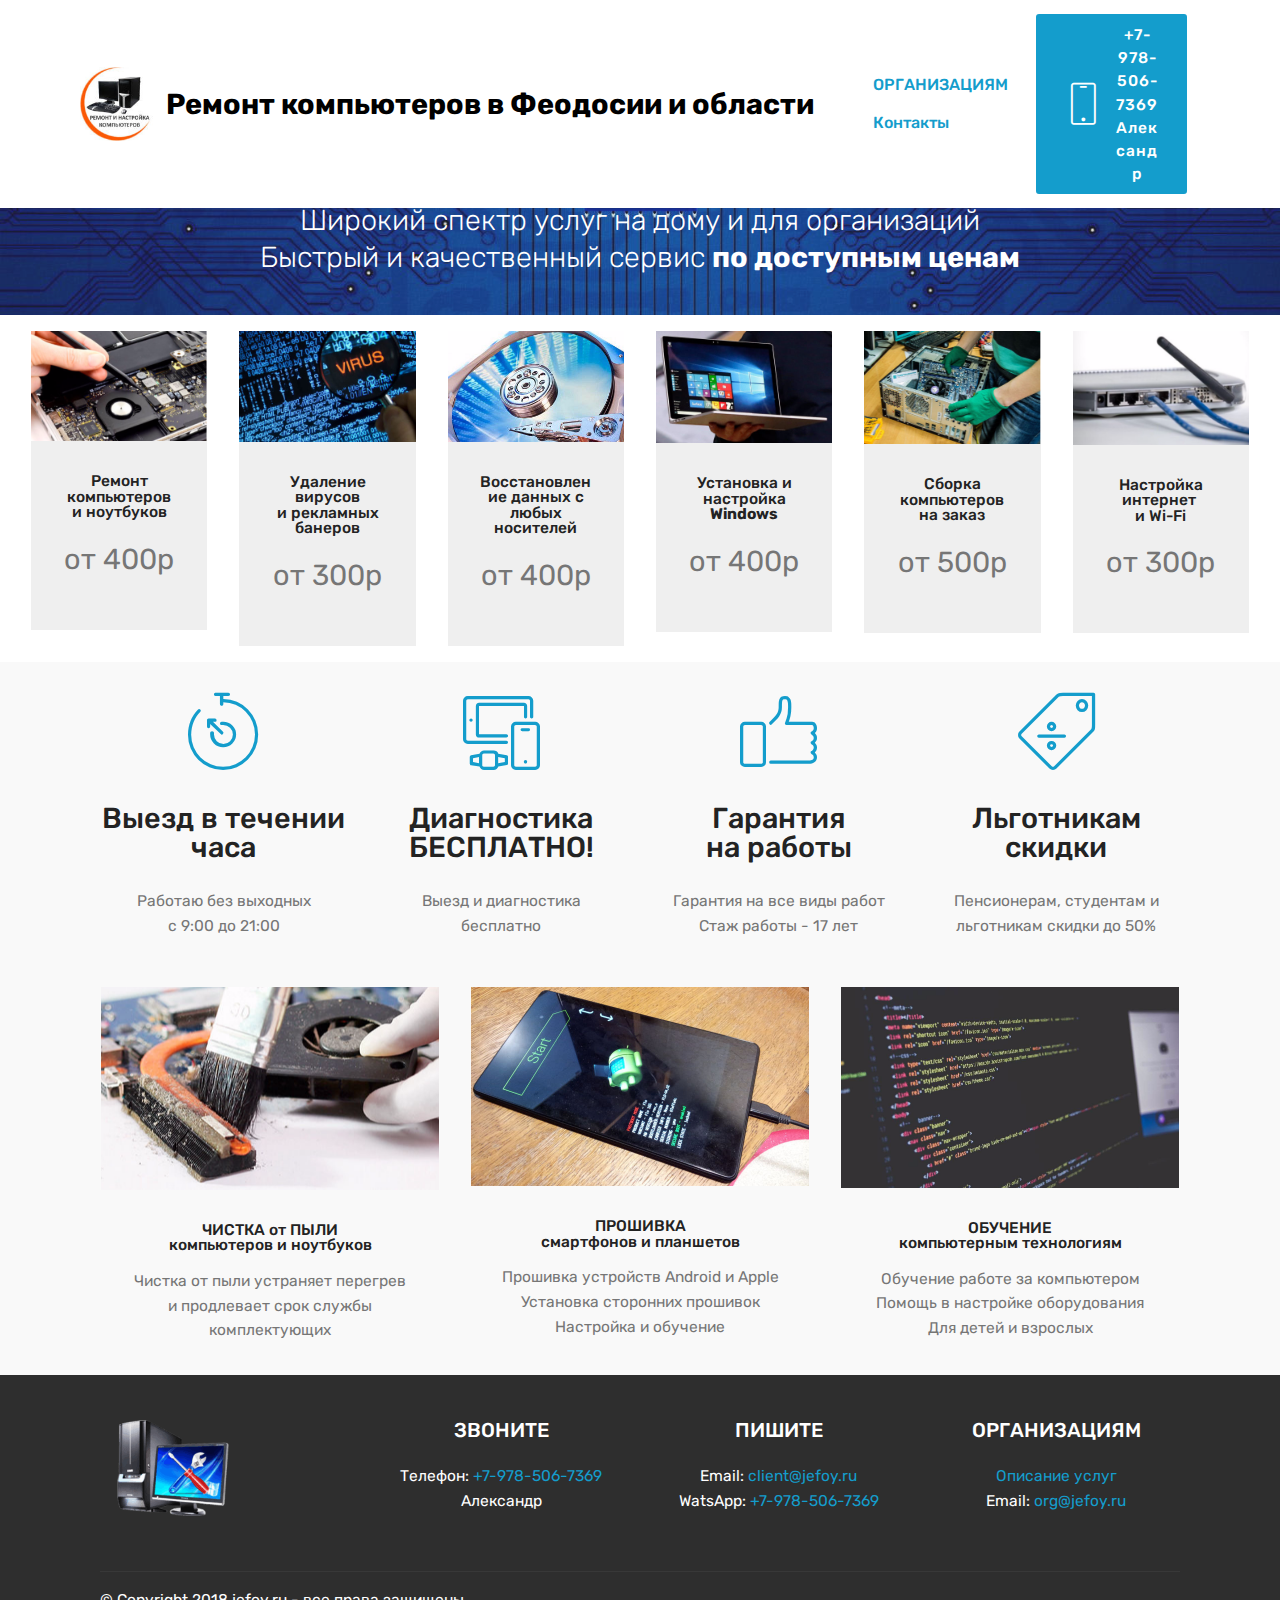
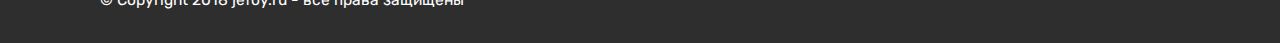
==== commit cadcf771: "1" ====
--- a/index.html
+++ b/index.html
@@ -59,7 +59,7 @@
     </nav>
 </section>
 
-<section class="engine"><a href="https://mobirise.info/e">make a website for free</a></section><section class="header1 cid-rbncjBD2Tp" id="header1-g">
+<section class="engine"><a href="https://mobirise.info/w">html5 templates</a></section><section class="header1 cid-rbncjBD2Tp" id="header1-g">
 
     
 
@@ -176,7 +176,7 @@
 
             <div class="card p-3 col-12 col-md-6 col-lg-3">
                 <div class="card-img pb-3">
-                    <span class="mbr-iconfont mbri-delivery" style="font-size: 77px;"></span>
+                    <span class="mbr-iconfont mbri-timer" style="font-size: 77px;"></span>
                 </div>
                 <div class="card-box">
                     <h4 class="card-title py-3 mbr-fonts-style display-5">Выезд в течении часа</h4>
@@ -203,7 +203,7 @@
                 <div class="card-box">
                     <h4 class="card-title py-3 mbr-fonts-style display-5">
                         Гарантия<br>на работы</h4>
-                    <p class="mbr-text mbr-fonts-style display-7">Стаж работы - 17 лет<br>Гарантия на все виды работ</p>
+                    <p class="mbr-text mbr-fonts-style display-7">Гарантия на все виды работ<br>Стаж работы - 17 лет<br></p>
                 </div>
             </div>
 
@@ -265,7 +265,7 @@
                     <div class="card-box">
                         <h4 class="card-title pb-3 mbr-fonts-style display-7">
                             ОБУЧЕНИЕ<br>компьютерным технологиям</h4>
-                        <p class="mbr-text mbr-fonts-style display-7">Обучение работе за компьютером<br>Детей и взрослых<br>Помощь в настройке оборудования</p>
+                        <p class="mbr-text mbr-fonts-style display-7">Обучение работе за компьютером<br>Помощь в настройке оборудования<br>Для детей и взрослых<br></p>
                     </div>
                 </div>
             </div>
--- a/assets/mobirise/css/mbr-additional.css
+++ b/assets/mobirise/css/mbr-additional.css
@@ -2338,7 +2338,7 @@
 }
 .cid-rbo79sSU68 {
   padding-top: 15px;
-  padding-bottom: 0px;
+  padding-bottom: 15px;
   background-color: #f9f9f9;
 }
 .cid-rbo79sSU68 .mbr-text {
@@ -2353,6 +2353,123 @@
 .cid-rbo79sSU68 .card-img span {
   font-size: 96px;
   color: #149dcc;
+}
+.cid-rbrKrEMSgW {
+  padding-top: 30px;
+  padding-bottom: 0px;
+  background-color: #0f7699;
+}
+.cid-rbrK5ysZDK {
+  padding-top: 90px;
+  padding-bottom: 90px;
+  background-color: #efefef;
+}
+.cid-rbrK5ysZDK h4 {
+  text-align: left;
+  font-weight: 500;
+}
+.cid-rbrK5ysZDK p {
+  color: #767676;
+  text-align: left;
+  margin-bottom: 0;
+}
+.cid-rbrK5ysZDK .card-img {
+  text-align: left;
+  background-color: #ffffff;
+  border-bottom-right-radius: 0;
+  border-bottom-left-radius: 0;
+  padding: 3rem 2.5rem 0 2.5rem;
+}
+.cid-rbrK5ysZDK .card-img span {
+  font-size: 72px;
+  color: #707070;
+}
+.cid-rbrK5ysZDK .card-box {
+  padding: 0rem 2.5rem 3rem 2.5rem;
+  background-color: #ffffff;
+}
+.cid-rbrIHocNSE {
+  padding-top: 30px;
+  padding-bottom: 0px;
+  background-color: #0f7699;
+}
+.cid-rbolZ53sDe {
+  padding-top: 15px;
+  padding-bottom: 90px;
+  background-color: #f9f9f9;
+}
+.cid-rbolZ53sDe h4 {
+  font-weight: 500;
+  margin-bottom: 0;
+  text-align: left;
+}
+.cid-rbolZ53sDe p {
+  color: #767676;
+  text-align: left;
+}
+.cid-rbolZ53sDe .card-box {
+  padding-top: 2rem;
+}
+.cid-rbolZ53sDe .card-wrapper {
+  height: 100%;
+}
+.cid-rbrJYXPkZ9 {
+  padding-top: 90px;
+  padding-bottom: 90px;
+  background-color: #ffffff;
+}
+.cid-rbrJYXPkZ9 .mbr-section-subtitle {
+  color: #767676;
+}
+.cid-rbrJYXPkZ9 .media-container-row {
+  -webkit-flex-wrap: wrap;
+  -ms-flex-wrap: wrap;
+  flex-wrap: wrap;
+}
+.cid-rbrJYXPkZ9 .mbr-text {
+  color: #767676;
+}
+.cid-rbrJYXPkZ9 .mbr-author-desc {
+  display: block;
+  color: #767676;
+}
+.cid-rbrJYXPkZ9 .mbr-author-name {
+  color: #767676;
+}
+.cid-rbrJYXPkZ9 .mbr-testimonial .panel-item {
+  background-color: #ffffff;
+}
+.cid-rbrJYXPkZ9 .mbr-testimonial .card-block {
+  -webkit-flex-grow: 0;
+  flex-grow: 0;
+  padding: 2.4rem 2.4rem 0 2.4rem;
+}
+.cid-rbrJYXPkZ9 .mbr-testimonial .card-block .testimonial-photo {
+  display: inline-block;
+  width: 120px;
+  height: 120px;
+  margin-bottom: 1.6rem;
+  overflow: hidden;
+  border-radius: 50%;
+}
+.cid-rbrJYXPkZ9 .mbr-testimonial .card-block .testimonial-photo img {
+  width: 100%;
+  min-width: 100%;
+  min-height: 100%;
+}
+.cid-rbrJYXPkZ9 .mbr-testimonial .card-footer {
+  padding-bottom: 2.4rem;
+  border-top: 0;
+  padding-top: 1rem;
+  word-wrap: break-word;
+  word-break: break-word;
+  background: none;
+}
+@media (max-width: 300px) {
+  .cid-rbrJYXPkZ9 .testimonial-photo {
+    width: 100% !important;
+    height: auto !important;
+  }
 }
 .cid-rbo79PfYxa {
   padding-top: 45px;
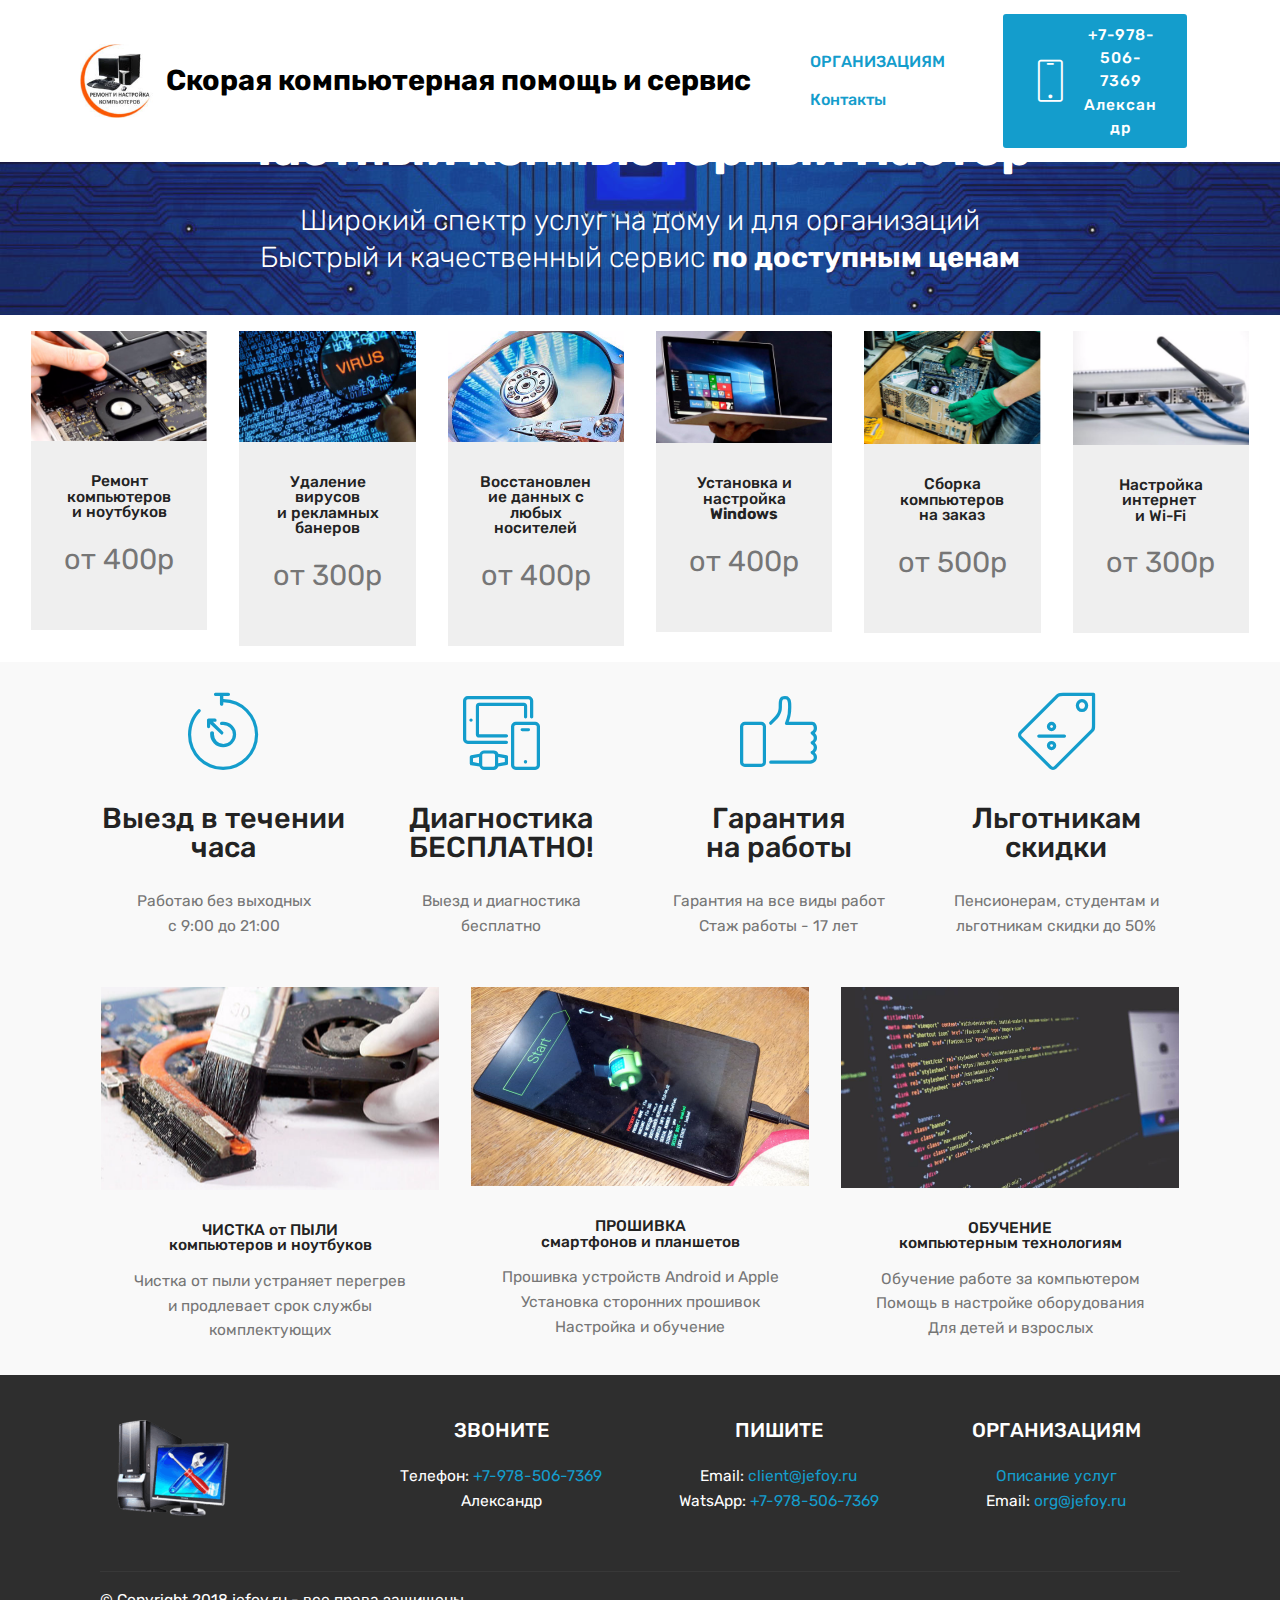
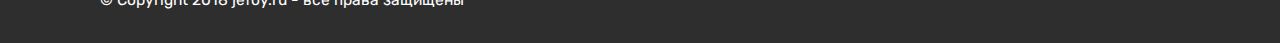
==== commit 2dfee5e6: "1" ====
--- a/index.html
+++ b/index.html
@@ -45,7 +45,7 @@
                         <img src="assets/images/1-remont-122x122.jpg" alt="Компьютерный мастер" title="" style="height: 4.6rem;">
                     </a>
                 </span>
-                <span class="navbar-caption-wrap"><a class="navbar-caption text-black display-5" href="http://jefoy.ru">Ремонт компьютеров в Феодосии и области</a></span>
+                <span class="navbar-caption-wrap"><a class="navbar-caption text-black display-5" href="http://jefoy.ru">Скорая компьютерная помощь и сервис</a></span>
             </div>
         </div>
         <div class="collapse navbar-collapse" id="navbarSupportedContent">
@@ -59,7 +59,7 @@
     </nav>
 </section>
 
-<section class="engine"><a href="https://mobirise.info/w">html5 templates</a></section><section class="header1 cid-rbncjBD2Tp" id="header1-g">
+<section class="engine"><a href="https://mobirise.info/t">amp templates</a></section><section class="header1 cid-rbncjBD2Tp" id="header1-g">
 
     
 
--- a/assets/mobirise/css/mbr-additional.css
+++ b/assets/mobirise/css/mbr-additional.css
@@ -2360,9 +2360,9 @@
   background-color: #0f7699;
 }
 .cid-rbrK5ysZDK {
-  padding-top: 90px;
-  padding-bottom: 90px;
-  background-color: #efefef;
+  padding-top: 15px;
+  padding-bottom: 45px;
+  background-image: url("../../../assets/images/mbr-1920x1386.jpg");
 }
 .cid-rbrK5ysZDK h4 {
   text-align: left;
@@ -2375,7 +2375,7 @@
 }
 .cid-rbrK5ysZDK .card-img {
   text-align: left;
-  background-color: #ffffff;
+  background-color: #c3c3c3;
   border-bottom-right-radius: 0;
   border-bottom-left-radius: 0;
   padding: 3rem 2.5rem 0 2.5rem;
@@ -2386,7 +2386,78 @@
 }
 .cid-rbrK5ysZDK .card-box {
   padding: 0rem 2.5rem 3rem 2.5rem;
+  background-color: #c3c3c3;
+}
+.cid-rbrK5ysZDK .card-title,
+.cid-rbrK5ysZDK .card-img {
+  text-align: center;
+}
+.cid-rbrO4YwbOX {
+  padding-top: 30px;
+  padding-bottom: 0px;
+  background-color: #0f7699;
+}
+.cid-rbrNZ3bNzh {
+  padding-top: 0px;
+  padding-bottom: 0px;
   background-color: #ffffff;
+}
+.cid-rbrNZ3bNzh .mbr-slider .carousel-control {
+  background: #1b1b1b;
+}
+.cid-rbrNZ3bNzh .mbr-slider .carousel-control-prev {
+  left: 0;
+  margin-left: 2.5rem;
+}
+.cid-rbrNZ3bNzh .mbr-slider .carousel-control-next {
+  right: 0;
+  margin-right: 2.5rem;
+}
+.cid-rbrNZ3bNzh .mbr-slider .modal-body .close {
+  background: #1b1b1b;
+}
+.cid-rbrNZ3bNzh .mbr-gallery-item > div::before {
+  content: '';
+  position: absolute;
+  left: 0;
+  top: 0;
+  width: 100%;
+  height: 100%;
+  background: #554346;
+  opacity: 0;
+  -webkit-transition: 0.2s opacity ease-in-out;
+  transition: 0.2s opacity ease-in-out;
+  background: linear-gradient(to left, #554346, #45505b) !important;
+}
+.cid-rbrNZ3bNzh .mbr-gallery-item > div:hover .mbr-gallery-title::before {
+  background: transparent !important;
+}
+.cid-rbrNZ3bNzh .mbr-gallery-item > div:hover:before {
+  opacity: 0.7 !important;
+}
+.cid-rbrNZ3bNzh .mbr-gallery-title {
+  font-size: .9em;
+  position: absolute;
+  display: block;
+  width: 100%;
+  bottom: 0;
+  padding: 1rem;
+  color: #fff;
+  z-index: 2;
+}
+.cid-rbrNZ3bNzh .mbr-gallery-title:before {
+  content: " ";
+  width: 100%;
+  height: 100%;
+  top: 0;
+  left: 0;
+  z-index: -1;
+  position: absolute;
+  background: #554346 !important;
+  opacity: 0.7;
+  -webkit-transition: 0.2s background ease-in-out;
+  transition: 0.2s background ease-in-out;
+  background: linear-gradient(to left, #554346, #45505b) !important;
 }
 .cid-rbrIHocNSE {
   padding-top: 30px;
@@ -2395,7 +2466,7 @@
 }
 .cid-rbolZ53sDe {
   padding-top: 15px;
-  padding-bottom: 90px;
+  padding-bottom: 0px;
   background-color: #f9f9f9;
 }
 .cid-rbolZ53sDe h4 {
@@ -2414,8 +2485,8 @@
   height: 100%;
 }
 .cid-rbrJYXPkZ9 {
-  padding-top: 90px;
-  padding-bottom: 90px;
+  padding-top: 45px;
+  padding-bottom: 30px;
   background-color: #ffffff;
 }
 .cid-rbrJYXPkZ9 .mbr-section-subtitle {
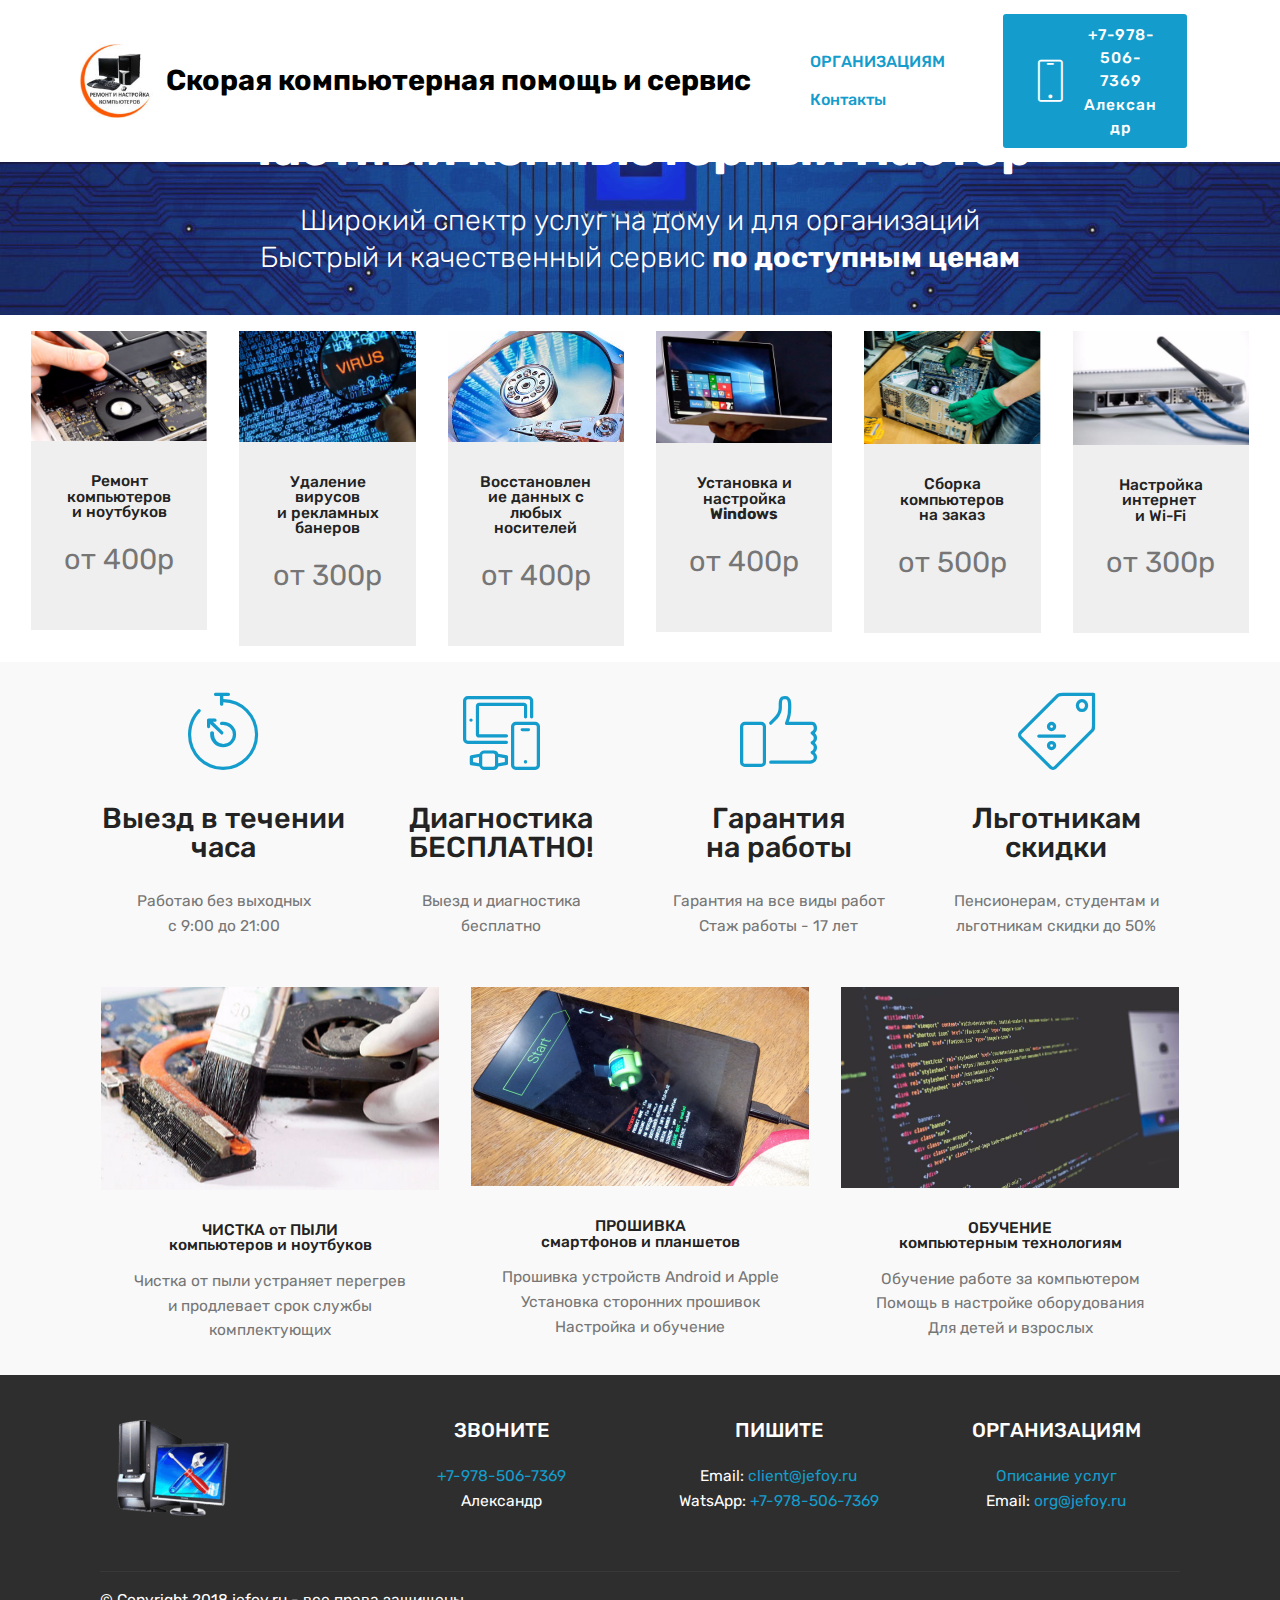
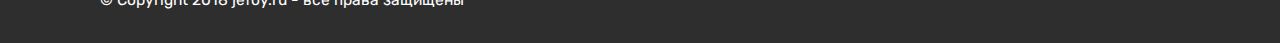
==== commit 642e3a3e: "new" ====
--- a/index.html
+++ b/index.html
@@ -1,15 +1,16 @@
 <!DOCTYPE html>
-<html >
+<html  >
 <head>
-  <!-- Site made with Mobirise Website Builder v4.8.7, https://mobirise.com -->
+  <!-- Site made with Mobirise Website Builder v4.10.1, https://mobirise.com -->
   <meta charset="UTF-8">
   <meta http-equiv="X-UA-Compatible" content="IE=edge">
-  <meta name="generator" content="Mobirise v4.8.7, mobirise.com">
+  <meta name="generator" content="Mobirise v4.10.1, mobirise.com">
   <meta name="viewport" content="width=device-width, initial-scale=1, minimum-scale=1">
   <link rel="shortcut icon" href="assets/images/1-remont-122x122.jpg" type="image/x-icon">
   <meta name="description" content="Компьютерная помощь в Феодосии
 Скорая компьютерная помощь
 Компьютерный мастер">
+  
   <title>Компьютерная помощь</title>
   <link rel="stylesheet" href="assets/web/assets/mobirise-icons/mobirise-icons.css">
   <link rel="stylesheet" href="assets/tether/tether.min.css">
@@ -59,7 +60,7 @@
     </nav>
 </section>
 
-<section class="engine"><a href="https://mobirise.info/t">amp templates</a></section><section class="header1 cid-rbncjBD2Tp" id="header1-g">
+<section class="engine"><a href="https://mobirise.info/f">easy web creator</a></section><section class="header1 cid-rbncjBD2Tp" id="header1-g">
 
     
 
@@ -157,7 +158,7 @@
                     </div>
                     <div class="card-box">
                         <h4 class="card-title pb-3 mbr-fonts-style display-7">
-                            Настройка интернет&nbsp;<br>и Wi-Fi</h4>
+                            Настройка<br>интернет&nbsp;<br>и Wi-Fi</h4>
                         <p class="mbr-text mbr-fonts-style display-5">от 300р</p>
                     </div>
                 </div>
@@ -292,7 +293,7 @@
             </div>
             <div class="col-12 col-md-3 mbr-fonts-style display-7">
                 <h5 class="pb-3">ЗВОНИТЕ</h5>
-                <p class="mbr-text">Телефон: <a href="tel:+7-978-506-7369">+7-978-506-7369</a><br>Александр</p>
+                <p class="mbr-text"><a href="tel:+7-978-506-7369">+7-978-506-7369</a><br>Александр</p>
             </div>
             <div class="col-12 col-md-3 mbr-fonts-style display-7">
                 <h5 class="pb-3">
